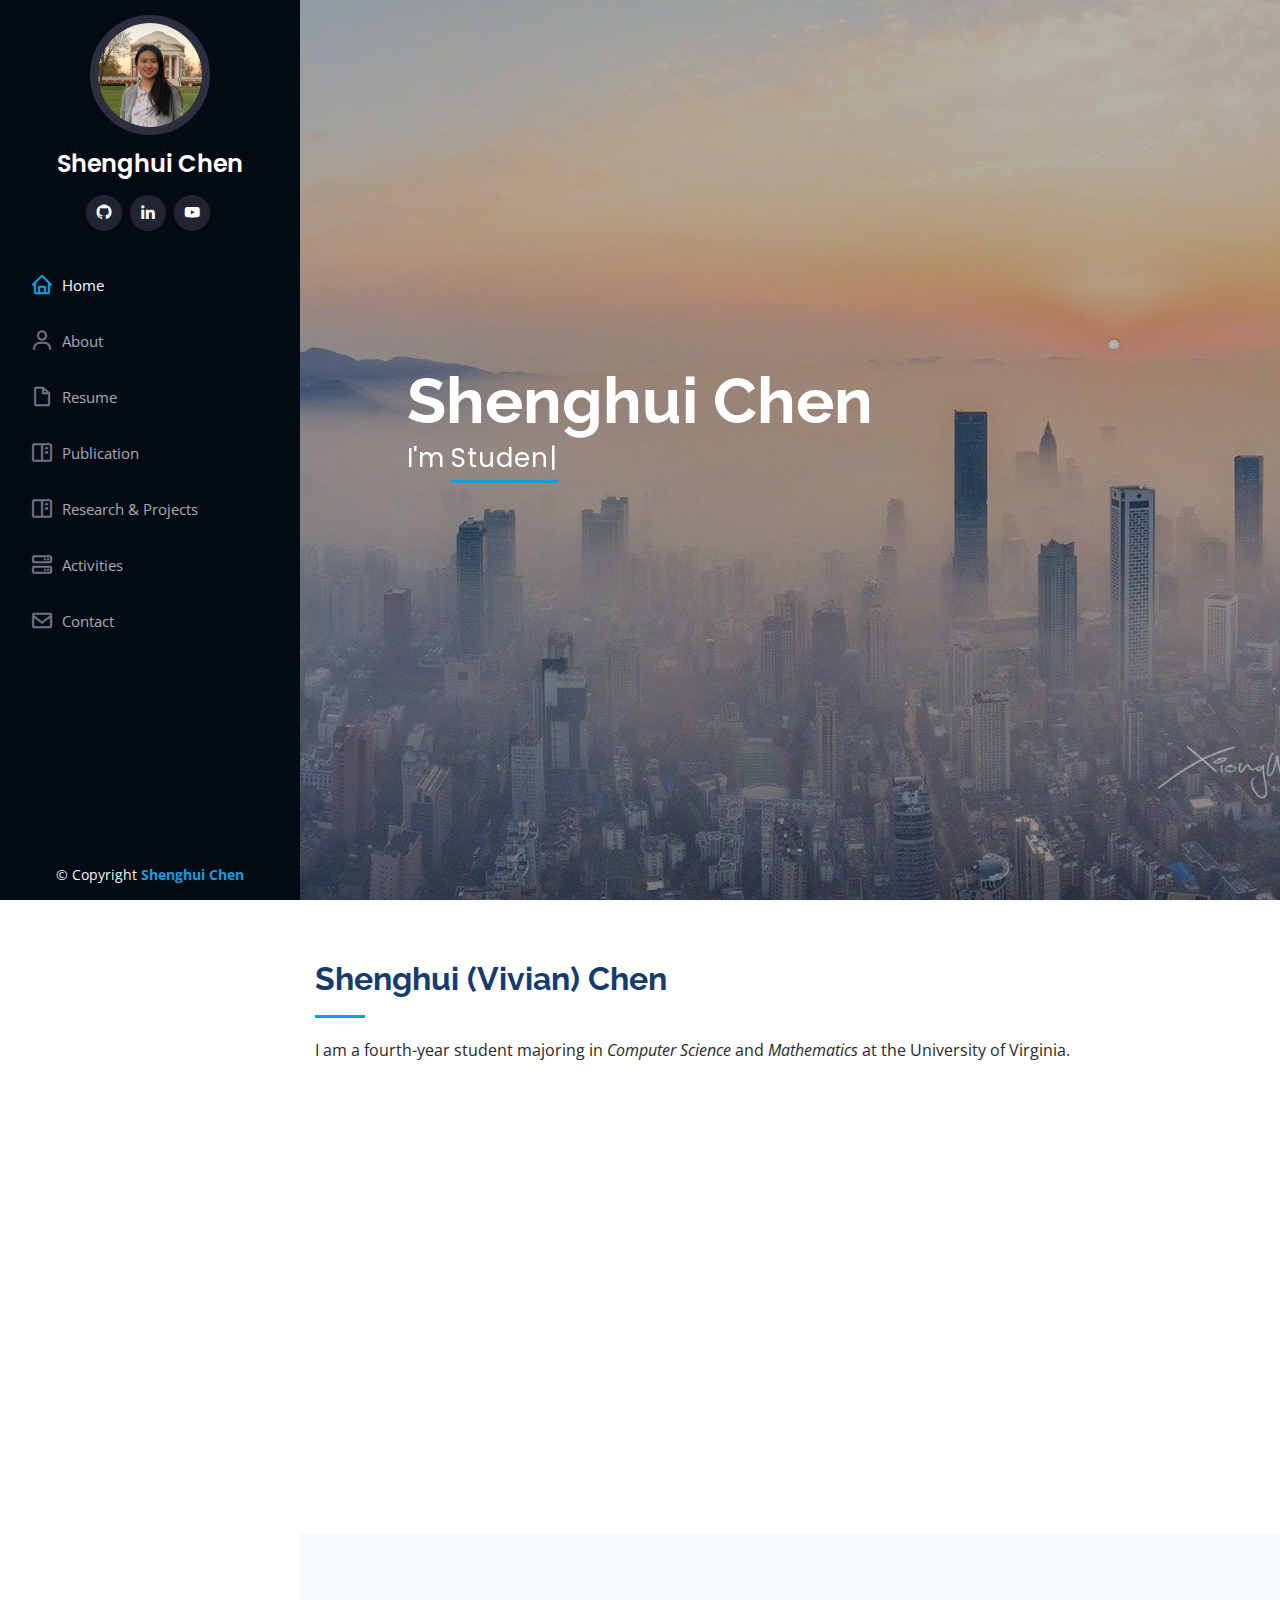
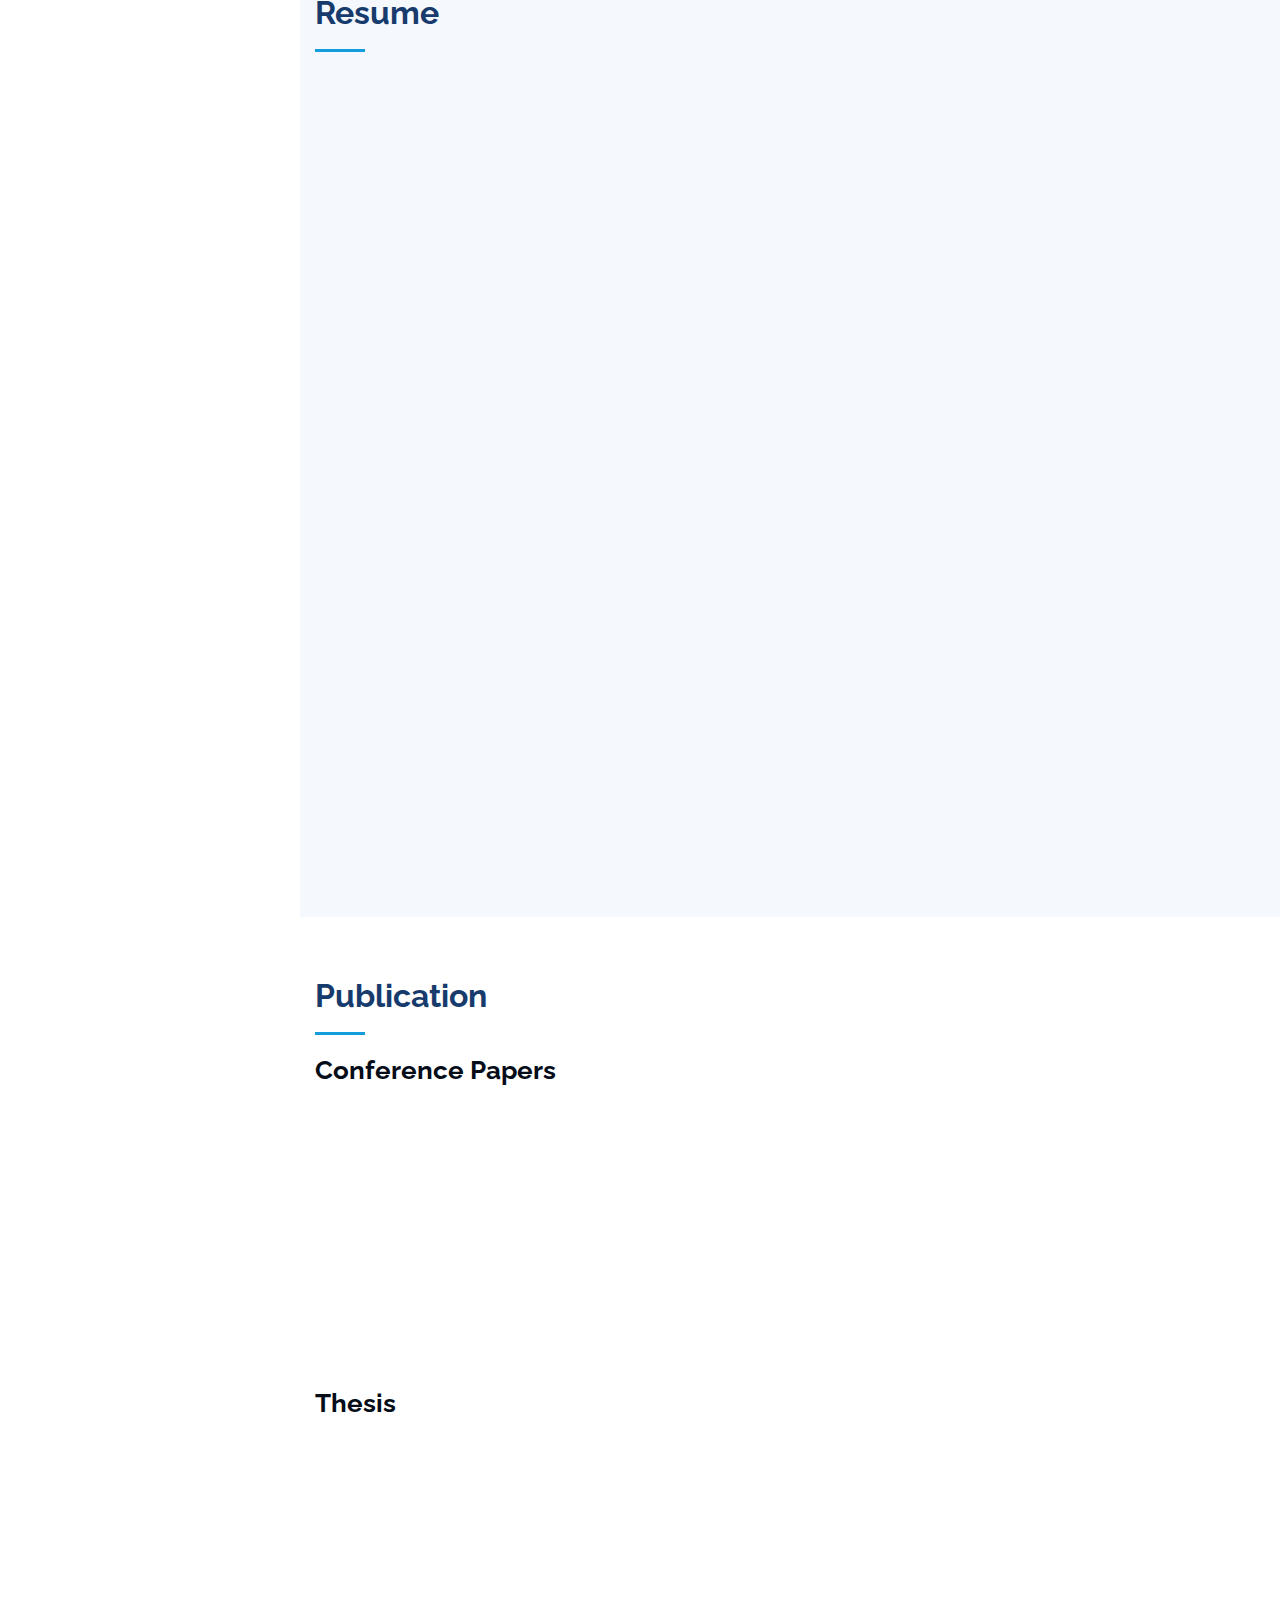
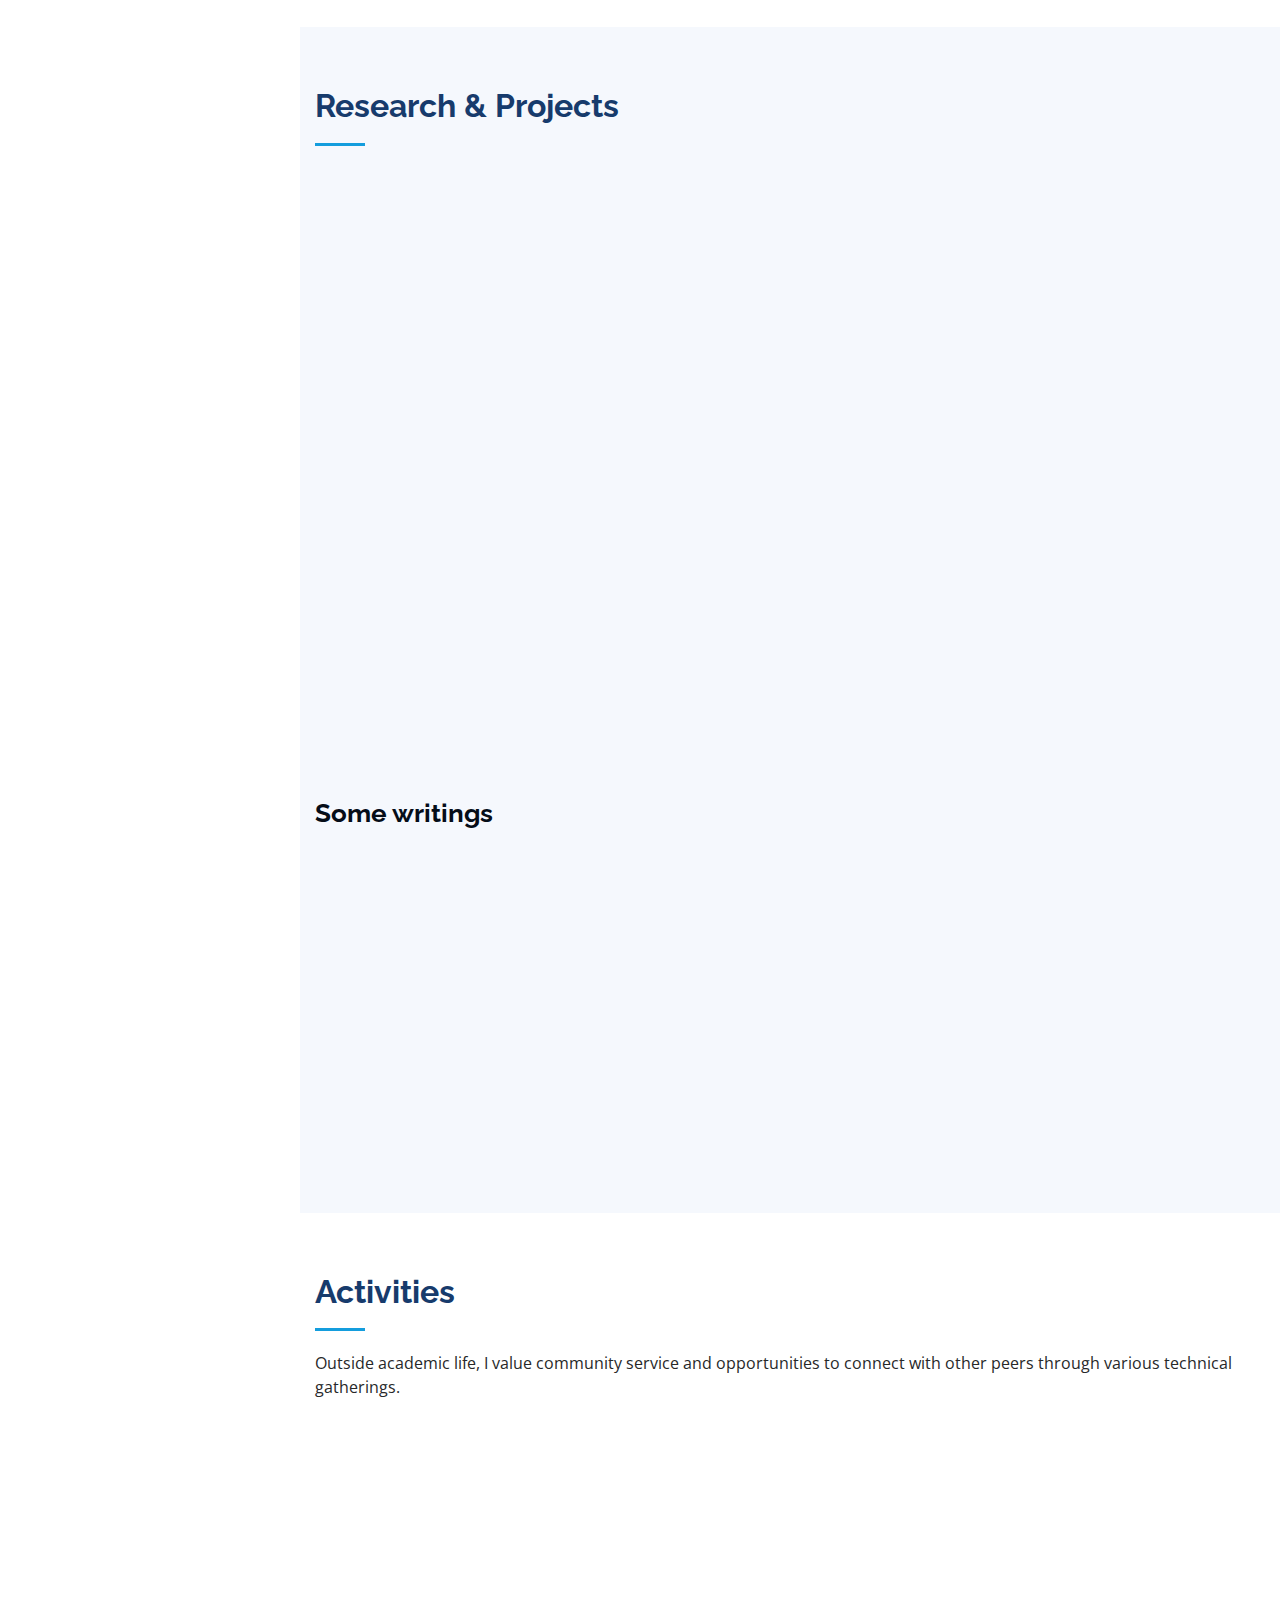
==== index.html @ 64b8f00e "added undergraduate thesis" ====
<!DOCTYPE html>
<html lang="en">

<head>
  <meta charset="utf-8">
  <meta content="width=device-width, initial-scale=1.0" name="viewport">

  <title>Shenghui Chen</title>
  <meta content="" name="description">
  <meta content="" name="keywords">

  <!-- Favicons -->
  <link href="assets/img/favicon.png" rel="icon">
  <link href="assets/img/apple-touch-icon.png" rel="apple-touch-icon">

  <!-- Google Fonts -->
  <link href="https://fonts.googleapis.com/css?family=Open+Sans:300,300i,400,400i,600,600i,700,700i|Raleway:300,300i,400,400i,500,500i,600,600i,700,700i|Poppins:300,300i,400,400i,500,500i,600,600i,700,700i" rel="stylesheet">

  <!-- Vendor CSS Files -->
  <link href="assets/vendor/bootstrap/css/bootstrap.min.css" rel="stylesheet">
  <link href="assets/vendor/icofont/icofont.min.css" rel="stylesheet">
  <link href="assets/vendor/boxicons/css/boxicons.min.css" rel="stylesheet">
  <link href="assets/vendor/venobox/venobox.css" rel="stylesheet">
  <link href="assets/vendor/owl.carousel/assets/owl.carousel.min.css" rel="stylesheet">
  <link href="assets/vendor/aos/aos.css" rel="stylesheet">

  <!-- Template Main CSS File -->
  <link href="assets/css/style.css" rel="stylesheet">

  <!-- =======================================================
  * Template Name: iPortfolio - v1.4.1
  * Template URL: https://bootstrapmade.com/iportfolio-bootstrap-portfolio-websites-template/
  * Author: BootstrapMade.com
  * License: https://bootstrapmade.com/license/
  ======================================================== -->
</head>

<body>

  <!-- ======= Mobile nav toggle button ======= -->
  <button type="button" class="mobile-nav-toggle d-xl-none"><i class="icofont-navigation-menu"></i></button>

  <!-- ======= Header ======= -->
  <header id="header">
    <div class="d-flex flex-column">

      <div class="profile">
        <img src="assets/img/profile-img.jpg" alt="" class="img-fluid rounded-circle">
        <h1 class="text-light"><a href="index.html">Shenghui Chen</a></h1>
        <div class="social-links mt-3 text-center">
          <a href="https://github.com/vivianchen98" class="github"><i class="bx bxl-github"></i></a>
          <a href="https://www.linkedin.com/in/shenghui-chen-409805149/" class="linkedin"><i class="bx bxl-linkedin"></i></a>
          <a href="https://www.youtube.com/channel/UCc_vNYHqRVTKPtlTvueNe9A" class="youtube"><i class="bx bxl-youtube"></i></a>
        </div>
      </div>

      <nav class="nav-menu">
        <ul>
          <li class="active"><a href="index.html"><i class="bx bx-home"></i> <span>Home</span></a></li>
          <li><a href="#about"><i class="bx bx-user"></i> <span>About</span></a></li>
          <li><a href="#resume"><i class="bx bx-file-blank"></i> <span>Resume</span></a></li>
          <li><a href="#publication"><i class="bx bx-book-content"></i> Publication</a></li>
          <li><a href="#portfolio"><i class="bx bx-book-content"></i> Research &amp; Projects</a></li>
          <li><a href="#activities"><i class="bx bx-server"></i> Activities</a></li>
          <li><a href="#contact"><i class="bx bx-envelope"></i> Contact</a></li>

        </ul>
      </nav><!-- .nav-menu -->
      <button type="button" class="mobile-nav-toggle d-xl-none"><i class="icofont-navigation-menu"></i></button>

    </div>
  </header><!-- End Header -->

  <!-- ======= Hero Section ======= -->
  <section id="hero" class="d-flex flex-column justify-content-center align-items-center">
    <div class="hero-container" data-aos="fade-in">
      <h1>Shenghui Chen</h1>
      <p>I'm <span class="typed" data-typed-items="Student, Researcher, Cooking Hobbyist, Double Bass Player"></span></p>
    </div>
  </section><!-- End Hero -->

  <main id="main">

    <!-- ======= About Section ======= -->
    <section id="about" class="about">
      <div class="container">

        <div class="section-title">
          <h2>Shenghui (Vivian) Chen</h2>
          <p>I am a fourth-year student majoring in <em>Computer Science</em> and <em>Mathematics</em> at the University of Virginia.</p>
        </div>

        <div class="row">
          <div class="col-lg-4" data-aos="fade-right">
            <img src="assets/img/profile-img.jpg" class="img-fluid" alt="">
          </div>
          <div class="col-lg-8 pt-4 pt-lg-0 content" data-aos="fade-left">
            <p>
              I have worked as a research assistant to <a href="https://www.cs.virginia.edu/~lufeng/">Prof. Lu Feng</a> at <a href="https://engineering.virginia.edu/link-lab">LinkLab</a>
               since Fall 2018, publishing at IROS 2020, MASSW 2019, and under review at ICRA 2021.
               I have also worked as a teaching assistant for CS 4710 Artifical Intelligence and APMA 2130 Ordinary Differential Equations.
            </p>
            <p>
              Besides studying science and technology, I love reading, swimming, cooking.
              I have participated in various community services and technical gatherings such as hackathons.
               I am a member of the Virginia Rifle and Pistol Club, and also a double bass player.
            </p>
            <h3>My contact</h3>
            <!-- <div class="row"> -->
              <div class="col-lg-8">
                <ul>
                  <li><i class="icofont-rounded-right"></i> <strong>Email:</strong> sc9by@virginia.edu</li>
                  <li><i class="icofont-rounded-right"></i> <strong>Phone:</strong> +1434 422 2058</li>
                  <li><i class="icofont-rounded-right"></i> <strong>City:</strong> Charlottesville, VA</li>
                </ul>
              </div>
            <!-- </div> -->

          </div>
        </div>

      </div>
    </section><!-- End About Section -->

    <!-- ======= Resume Section ======= -->
    <section id="resume" class="resume section-bg">
      <div class="container">

        <div class="section-title">
          <h2>Resume </h2>
          <!-- What I learned, What I have done, and What I have achieved -->
        <div class="row">
          <div class="col-lg-6" data-aos="fade-up">

            <h3 class="resume-title">Education</h3>
            <div class="resume-item">
              <h4>Bachelor of Computer Science &amp; Mathematics</h4>
              <h5>2017 - Present</h5>
              <p><em>University of Virginia, Charlottesville, VA</em></p>
              <p>B.S. in Computer Science, B.A. in Mathematics (GPA 3.848)</p>
            </div>
            <div class="resume-item">
              <h4>Global Technology Practice</h4>
              <h5>Jul - Aug 2018</h5>
              <p><em>Stuttgart, Germany</em></p>
              <p>Field research on air pollution control, and German Studies</p>
            </div>
            <h3 class="resume-title">Awards &amp; Honors</h3>
            <div class="resume-item">
              <h4>Outstanding Winner &amp; INFORMS Award, Interdisciplinary Contest of Modeling</h4>
              <h5>Jan 2019</h5>
              <p>19 out of 11,262 international teams (top 0.5%) <a href="icm_poster.html">[Learn more]</a></p>
            </div>
            <div class="resume-item">
              <h4>Donald and Jean Heim Scholarship, University of Virginia</h4>
              <h5>May 2018</h5>
              <p>One student selected in the School of Engineering and Applied Science based on academic merit</p>
            </div>
          </div>
          <div class="col-lg-6" data-aos="fade-up" data-aos-delay="100">
            <h3 class="resume-title">Experience</h3>
            <div class="resume-item">
              <h4>Research Assistant at LinkLab</h4>
              <h5>2019 - Present</h5>
              <p><em>Charlottesville, VA </em></p>
              <ul>
                <li>Conduct research under supervision of <a href="https://www.cs.virginia.edu/~lufeng/">Prof Lu Feng</a></li>
                <li>Publish academic papers <a href="#publication">[See Publication]</a></li>
              </ul>
            </div>
            <div class="resume-item">
              <h4>CS 4710 Artificial Intelligence TA</h4>
              <h5>Fall 2020</h5>
              <p><em>Charlottesville, VA</em></p>
              <ul>
                <li>Answered students’ questions in class and hold office hours</li>
                <li>Graded coding assignments and written quizzes</li>
                <li>Wrote guides for coding assignments</li>
              </ul>
            </div>
            <div class="resume-item">
              <h4>APMA 2130 Ordinary Differential Equations TA</h4>
              <h5>Spring, Fall 2019</h5>
              <p><em>Charlottesville, VA</em></p>
              <ul>
                <li>Answered students’ questions in class and hold office hours</li>
                <li>Organized review sessions to help the students prepare for final exam</li>
              </ul>
            </div>
          </div>
        </div>
      </div>

      </div>
    </section><!-- End Resume Section -->

    <!-- ======= Publication Section ======= -->
    <section id="publication" class="publication">
      <div class="container">

        <div class="section-title">
          <h2>Publication </h2>

          <h3 class="publication-title">Conference Papers</h3>
          <div class="row" data-aos="fade-up">
              <!-- <ul>
                <li>
                  Kayla Boggess, <strong>Shenghui Chen</strong>, and Lu Feng.
                  <strong>Towards Personalized Explanation of Robotic Planning via User Feedback</strong>.
                  <em>IEEE International Conference on Robotics and Automation (ICRA), 2021. (under review)</em>
                  <a href="https://arxiv.org/pdf/2011.00524">[PDF]</a><a href="personalized_explanation.html">[Learn more]</a></a>
                </li>
                <li>
                  <strong>Shenghui Chen</strong>, Kayla Boggess, and Lu Feng.
                    <strong>Towards Transparent Robotic Planning via Contrastive Explanations</strong>.
                    <em>IEEE/RSJ International Conference on Intelligent Robots and Systems (IROS), Mar 2020</em>
                    <a href="https://arxiv.org/pdf/2003.07425">[PDF]</a> <a href="contrastive_explanation.html">[Learn more]</a>
                </li>
                <li>
                  <strong>Shenghui Chen</strong>, Zhiming Fan, Haiying Shen, and Lu Feng.
                    <strong>Performance Modeling and Verification of Load Balancing in Cloud Systems Using Formal Methods</strong>.
                      <em>IEEE 16th International Conference on Mobile Ad Hoc and Sensor Systems Workshops (MASSW), 2019.</em>
                      <a href="https://www.researchgate.net/publication/340552071_Performance_Modeling_and_Verification_of_Load_Balancing_in_Cloud_Systems_Using_Formal_Methods">[PDF]</a> <a href="https://ieeexplore.ieee.org/document/9059400">[DOI]</a> <a href="load_balancing.html">[Learn more]</a>
                </li>
              </ul> -->
              <div class="publication-item">
                <h4>Towards Personalized Explanation of Robotic Planning via User Feedback</h4>
                <p>Kayla Boggess, <strong>Shenghui Chen</strong>, and Lu Feng</p>
                <p><em>IEEE International Conference on Robotics and Automation (ICRA), 2021 (under review)
                  <a href="https://arxiv.org/pdf/2011.00524">[PDF]</a><a href="personalized_explanation.html">[Learn more]</a></em></p>
              </div>
              <div class="publication-item">
                <h4>Towards Transparent Robotic Planning via Contrastive Explanations</h4>
                <p><strong>Shenghui Chen</strong>, Kayla Boggess, and Lu Feng</p>
                <p><em>IEEE/RSJ International Conference on Intelligent Robots and Systems (IROS), 2020
                  <a href="https://arxiv.org/pdf/2003.07425">[PDF]</a> <a href="contrastive_explanation.html">[Learn more]</a></em></p>
              </div>
              <div class="publication-item">
                <h4>Performance Modeling and Verification of Load Balancing in Cloud Systems Using Formal Methods</h4>
                <p><strong>Shenghui Chen</strong>, Zhiming Fan, Haiying Shen, and Lu Feng</p>
                <p><em>IEEE 16th International Conference on Mobile Ad Hoc and Sensor Systems Workshops (MASSW), 2019
                  <a href="https://www.researchgate.net/publication/340552071_Performance_Modeling_and_Verification_of_Load_Balancing_in_Cloud_Systems_Using_Formal_Methods">[PDF]</a> <a href="https://ieeexplore.ieee.org/document/9059400">[DOI]</a> <a href="load_balancing.html">[Learn more]</a></em></p>
              </div>
          </div>

          <h3 class="publication-title">Thesis</h3>
          <div class="row" data-aos="fade-up">
              <div class="publication-item">
              <h4>Safety Issues of Black Box Models in Autonomous Systems</h4>
              <p><strong>Shenghui Chen</strong></p>
              <p>Advisors: Lu Feng, Toluwalogo Odumosu, Richard Jacques</p>
              <p><em>Undergraduate Thesis submitted to School of Engineering and Applied Science at the University of Virginia
                <a href="https://doi.org/10.18130/v3-65gj-k824">[DOI]</a></em></p>
              </div>
          </div>

        </div>


          </a>



      </div>
    </section>

    <!-- ======= Research and Projects Section ======= -->
    <section id="portfolio" class="portfolio section-bg">
      <div class="container">

        <div class="section-title">
          <h2>Research &amp; Projects</h2>
        </div>

        <div class="row" data-aos="fade-up">
          <div class="col-lg-12 d-flex justify-content-center">
            <ul id="portfolio-flters">
              <li data-filter="*" class="filter-active">All</li>
              <li data-filter=".filter-research">Research</li>
              <li data-filter=".filter-project">Class Projects</li>
              <li data-filter=".filter-competition">Competition</li>
            </ul>
          </div>
        </div>

        <div class="row portfolio-container" data-aos="fade-up" data-aos-delay="100">

          <div class="col-lg-4 col-md-6 portfolio-item filter-research">

            <div class="portfolio-wrap">
              <h5 style="text-align:center;">Modeling Load Balancing</h5>
              <img src="assets/img/portfolio/load_balancing.png" class="img-fluid" alt="">
              <div class="portfolio-links">
                <a href="assets/img/portfolio/load_balancing.png" data-gall="portfolioGallery" class="venobox" title="Modeling Load Balancing with Formal Methods"><i class="bx bx-plus"></i></a>
                <a href="load_balancing.html" title="More Details"><i class="bx bx-link"></i></a>
              </div>
            </div>
          </div>

          <div class="col-lg-4 col-md-6 portfolio-item filter-research">
            <div class="portfolio-wrap">
              <h5 style="text-align:center;">Explain Planning Contrastively</h5>
              <img src="assets/img/portfolio/contrastive_explanation.png" class="img-fluid" alt="">
              <div class="portfolio-links">
                <a href="assets/img/portfolio/contrastive_explanation.png" data-gall="portfolioGallery" class="venobox" title="Explaining Robotic Planning Contrastively"><i class="bx bx-plus"></i></a>
                <a href="contrastive_explanation.html" title="More Details"><i class="bx bx-link"></i></a>
              </div>
            </div>
          </div>

          <div class="col-lg-4 col-md-6 portfolio-item filter-research">
            <div class="portfolio-wrap">
              <h5 style="text-align:center;">Personalize Robotic Explanations</h5>
              <img src="assets/img/portfolio/personalized_explanation.png" class="img-fluid" alt="">
              <div class="portfolio-links">
                <a href="assets/img/portfolio/personalized_explanation.png" data-gall="portfolioGallery" class="venobox" title="Personalize Robotic Planning Explanations"><i class="bx bx-plus"></i></a>
                <a href="personalized_explanation.html" title="More Details"><i class="bx bx-link"></i></a>
              </div>
            </div>
          </div>

          <div class="col-lg-4 col-md-6 portfolio-item filter-competition">
            <div class="portfolio-wrap">
              <h5 style="text-align:center;">Mathematical Modeling Contest</h5>
              <img src="assets/img/portfolio/icm_poster.png" class="img-fluid" alt="">
              <div class="portfolio-links">
                <a href="assets/img/portfolio/icm_poster.png" data-gall="portfolioGallery" class="venobox" title="Interdisciplinary Contest of Modeling Outstanding Winner"><i class="bx bx-plus"></i></a>
                <a href="icm_poster.html" title="More Details"><i class="bx bx-link"></i></a>
              </div>
            </div>
          </div>

          <div class="col-lg-4 col-md-6 portfolio-item filter-project">
            <div class="portfolio-wrap">
              <h5 style="text-align:center;">Multimodal Movie Analysis</h5>
              <img src="assets/img/portfolio/multimodal_movie_analysis.png" class="img-fluid" alt="">
              <div class="portfolio-links">
                <!-- <a href="assets/img/portfolio/multimodal_movie_analysis.png" data-gall="portfolioGallery" class="venobox" title="Multimodal Movie Analysis"><i class="bx bx-plus"></i></a> -->
                <a href="https://github.com/vivianchen98/Multimodal_movie_analysis" title="Github Link"><i class="bx bxl-github"></i></a>
              </div>
            </div>
          </div>

          <div class="col-lg-4 col-md-6 portfolio-item filter-project">
            <div class="portfolio-wrap">
              <h5 style="text-align:center;">Dash - Your Personal Dashboard</h5>
              <p> An online application developed with Django to track daily to-dos, courses, grades, and events.</p>
              <p>This is the final project in CS 3240: Advanced Software Methods.</p>
              <!-- <img src="assets/img/portfolio/multimodal_movie_analysis.png" class="img-fluid" alt=""> -->
              <div class="portfolio-links">
                <!-- <a href="assets/img/portfolio/multimodal_movie_analysis.png" data-gall="portfolioGallery" class="venobox" title="Dash"><i class="bx bx-plus"></i></a> -->
                <a href="https://github.com/vivianchen98/project-102-asdfghjkl" title="Github Link"><i class="bx bxl-github"></i></a>
              </div>
            </div>
          </div>

        </div>

        <h3 class="publication-title">Some writings</h3>
        <div class="row" data-aos="fade-up">

          <ul>
            <li>
                <strong>Why hasn't the CDC reporting system stop the early transmissions of COVID-19 in China? A political analysis</strong> <a href="https://drive.google.com/file/d/1R0PG_UrSPvXOFVfxHXErQcnEeZCb2qGx/view?usp=sharing">[PDF]</a>
                  <br>Shenghui Chen, PLCP 3500: Environmental Politics in China</em>
                  <br><em>Applying theoreis of environmental politics such as the principal-agent problem to analyze the event of COVID-19 before Feb in China.</em>
            </li>
            <li>
                <strong>China vs West before 1800: a sociology paper</strong> <a href="https://drive.google.com/file/d/1LVshYh8pQwx7YIdi7niEKwqBPIoAXyWH/view?usp=sharing">[PDF]</a>
                <br>Shenghui Chen, SOC 3640 Human Society in History
                <br><em>What is the case for arguing that China was ahead of the West before 1800? What were China’s strengths, and what its weaknesses?</em>
            </li>
            <li>
              <strong>What is the Cost of Environmental Degradation?</strong>
               <a href="https://www.researchgate.net/publication/346026952_What_is_the_Cost_of_Environmental_Degradation">[PDF]</a> <a href="icm_poster.html">[Learn more]</a>
              <br>Shenghui Chen, Yike Guo, and Xiangwen Guo. Supervised by Prof. Julia Spencer
              <br><em>The Interdisciplinary Contest in Modeling, 2019, Outstanding Winner (top 0.5%) and INFORMS Award</em>
            </li>
            <li>
                <strong>A comparison of air pollution control in urban areas between Germany and China</strong> <a href="https://drive.google.com/file/d/1NpuDUhmSWiLA9qXpIQQFqrrB1qDFZEfb/view?usp=sharing">[PDF]</a>
                  <br>Shenghui Chen, Global Technology Practice in Stuttgart, Germany</em>
                  <br><em>On-site research in Stuttgart on air pollution control and compared the progress with that of China</em>
            </li>
          </ul>


      </div>

      </div>
    </section><!-- End Portfolio Section -->

    <!-- ======= Activities Section ======= -->
    <section id="activities" class="services">
      <div class="container">

        <div class="section-title">
          <h2>Activities</h2>
          <p>Outside academic life, I value community service and opportunities to connect with other peers through various technical gatherings.</p>
        </div>

        <div class="row">
          <div class="col-lg-4 col-md-6 icon-box" data-aos="fade-up">
            <div class="icon"><i class="icofont-children-care"></i></div>
            <h4 class="title">Computer4Kids</h4>
            <p class="description">Computer4Kids is a local non-profit aiming at improving the STEM skills of local 6-12th grade through mentoring and technology</p>
          </div>
          <div class="col-lg-4 col-md-6 icon-box" data-aos="fade-up" data-aos-delay="100">
            <div class="icon"><i class="icofont-earth"></i></div>
            <h4 class="title">The Habitat Store</h4>
            <p class="description">The Habitat Store accepts donated building materials and furniture to sell at discount prices to encourage recycling and reduce home waste.</p>
          </div>
          <div class="col-lg-4 col-md-6 icon-box" data-aos="fade-up" data-aos-delay="200">
            <div class="icon"><i class="icofont-computer"></i></div>
            <h4 class="title">Hackathons</h4>
            <p class="description">I participated in Hachathon Technica at UMD in 2017, and HooHacks at UVA in 2020.</p>
          </div>
        </div>

      </div>
    </section><!-- End Services Section -->

    <!-- ======= Skills Section ======= -->
    <!-- <section id="skills" class="skills section-bg">
      <div class="container">

        <div class="section-title">
          <h2>Skills</h2>
          <p>Magnam dolores commodi suscipit. Necessitatibus eius consequatur ex aliquid fuga eum quidem. Sit sint consectetur velit. Quisquam quos quisquam cupiditate. Et nemo qui impedit suscipit alias ea. Quia fugiat sit in iste officiis commodi quidem hic quas.</p>
        </div>

        <div class="row skills-content">

          <div class="col-lg-6" data-aos="fade-up">

            <div class="progress">
              <span class="skill">HTML <i class="val">100%</i></span>
              <div class="progress-bar-wrap">
                <div class="progress-bar" role="progressbar" aria-valuenow="100" aria-valuemin="0" aria-valuemax="100"></div>
              </div>
            </div>

            <div class="progress">
              <span class="skill">CSS <i class="val">90%</i></span>
              <div class="progress-bar-wrap">
                <div class="progress-bar" role="progressbar" aria-valuenow="90" aria-valuemin="0" aria-valuemax="100"></div>
              </div>
            </div>

            <div class="progress">
              <span class="skill">JavaScript <i class="val">75%</i></span>
              <div class="progress-bar-wrap">
                <div class="progress-bar" role="progressbar" aria-valuenow="75" aria-valuemin="0" aria-valuemax="100"></div>
              </div>
            </div>

          </div>

          <div class="col-lg-6" data-aos="fade-up" data-aos-delay="100">

            <div class="progress">
              <span class="skill">PHP <i class="val">80%</i></span>
              <div class="progress-bar-wrap">
                <div class="progress-bar" role="progressbar" aria-valuenow="80" aria-valuemin="0" aria-valuemax="100"></div>
              </div>
            </div>

            <div class="progress">
              <span class="skill">WordPress/CMS <i class="val">90%</i></span>
              <div class="progress-bar-wrap">
                <div class="progress-bar" role="progressbar" aria-valuenow="90" aria-valuemin="0" aria-valuemax="100"></div>
              </div>
            </div>

            <div class="progress">
              <span class="skill">Photoshop <i class="val">55%</i></span>
              <div class="progress-bar-wrap">
                <div class="progress-bar" role="progressbar" aria-valuenow="55" aria-valuemin="0" aria-valuemax="100"></div>
              </div>
            </div>

          </div>

        </div>

      </div>
    </section> -->
    <!-- End Skills Section -->

    <!-- ======= Contact Section ======= -->
    <!-- <section id="contact" class="contact">
      <div class="container">

        <div class="section-title">
          <h2>Contact</h2>
        </div>

        <div class="row" data-aos="fade-in">
            <div class="col-md-4">
              <strong>Email:</strong> sc9by@virginia.edu
            </div>
            <div class="col-md-4">
              <strong>Phone:</strong> +1434 422 2058
            </div>
            <div class="col-md-4">
              <strong>City:</strong> Charlottesville, VA
            </div>
        </div>

      </div>
    </section> -->
    <!-- End Contact Section -->

  </main><!-- End #main -->

  <!-- ======= Footer ======= -->
  <footer id="footer">
    <div class="container">
      <div class="copyright">
        &copy; Copyright <a href="https://bootstrapmade.com/"><strong><span>Shenghui Chen</span></strong>
      </div>

    </div>
  </footer><!-- End  Footer -->

  <a href="#" class="back-to-top"><i class="icofont-simple-up"></i></a>

  <!-- Vendor JS Files -->
  <script src="assets/vendor/jquery/jquery.min.js"></script>
  <script src="assets/vendor/bootstrap/js/bootstrap.bundle.min.js"></script>
  <script src="assets/vendor/jquery.easing/jquery.easing.min.js"></script>
  <script src="assets/vendor/php-email-form/validate.js"></script>
  <script src="assets/vendor/waypoints/jquery.waypoints.min.js"></script>
  <script src="assets/vendor/counterup/counterup.min.js"></script>
  <script src="assets/vendor/isotope-layout/isotope.pkgd.min.js"></script>
  <script src="assets/vendor/venobox/venobox.min.js"></script>
  <script src="assets/vendor/owl.carousel/owl.carousel.min.js"></script>
  <script src="assets/vendor/typed.js/typed.min.js"></script>
  <script src="assets/vendor/aos/aos.js"></script>

  <!-- Template Main JS File -->
  <script src="assets/js/main.js"></script>

</body>

</html>
---- assets/vendor/venobox/venobox.css ----
/* ------ venobox.css --------*/
.vbox-overlay *, .vbox-overlay *:before, .vbox-overlay *:after{
    -webkit-backface-visibility: hidden;
    -webkit-box-sizing:border-box;
    -moz-box-sizing:border-box;
    box-sizing:border-box;
}
.vbox-overlay * { 
    -webkit-backface-visibility: visible;
    backface-visibility: visible;
}
.vbox-overlay{
    display: -webkit-flex;
    display: flex;
    -webkit-flex-direction: column;
    flex-direction: column;
    -webkit-justify-content: center;
    justify-content: center;
    -webkit-align-items: center;
    align-items: center;
    position: fixed;
    left: 0;
    top: 0;
    bottom: 0;
    right: 0;
    z-index: 999999;
}

/* ----- navigation ----- */
.vbox-title{
    width: 100%;
    height: 40px;
    float: left;
    text-align: center;
    line-height: 28px;
    font-size: 12px;
    padding: 6px 50px;
    overflow: hidden;
    position: fixed;
    display: none;
    left: 0;
    z-index: 89;
}
.vbox-close{
    cursor: pointer;
    position: fixed;
    top: -1px;
    right: 0;
    width: 50px;
    height: 40px;
    padding: 6px;
    display: block;
    background-position:10px center;
    overflow: hidden;
    font-size: 24px;
    line-height: 1;
    text-align: center;
    z-index: 99;
}
.vbox-left{
    cursor: pointer;
    position: fixed;
    left: 0;
    height: 40px;
    overflow: hidden;
    line-height: 28px;
    font-size: 12px;
    z-index: 99;
    display: flex;
    align-items:center;
}
.vbox-num{
    display: inline-block;
    margin: 6px 0 6px 15px;
}
/* ----- Social share ----- */
.vbox-share{
    line-height: 28px;
    font-size: 12px;
    overflow: hidden;
    position: fixed;
    left: 0;
    z-index: 98;
    display: flex;
    align-items:center;
    justify-content: center;
    width: 100%;
    text-align: center;
}
.vbox-share svg{
    max-height: 28px;
    width: 28px;
    z-index: 10;
    margin-left: 12px;
    margin-top: 6px;
    margin-bottom: 6px;
    vertical-align: middle;
}


/* ----- navigation ARROWS ----- */
.vbox-next, .vbox-prev{
    position: fixed;
    top: 50%;
    margin-top: -15px;
    overflow: hidden;
    cursor: pointer;
    display: block;
    width: 45px;
    height: 45px;
    z-index: 99;
}
.vbox-next span, .vbox-prev span{
    position: relative;
    width: 20px;
    height: 20px;
    border: 2px solid transparent;
    border-top-color: #B6B6B6;
    border-right-color: #B6B6B6;
    text-indent: -100px;
    position: absolute;
    top: 8px;
    display: block;
}
.vbox-prev{
    left: 15px;
}
.vbox-next{
    right: 15px;
}
.vbox-prev span{
    left: 10px;
    -ms-transform: rotate(-135deg);
    -webkit-transform: rotate(-135deg);
    transform: rotate(-135deg);
}
.vbox-next span{
    -ms-transform: rotate(45deg);
    -webkit-transform: rotate(45deg);
    transform: rotate(45deg);
    right: 10px;
}
/* ------- inline window ------ */
.vbox-inline{
    width: 420px;
    height: 315px;
    height: 70vh;
    padding: 10px;
    background: #fff;
    margin: 0 auto;
    overflow: auto;
    text-align: left;
}
/* ------- Video & iFrames window ------ */
.venoframe{
    max-width: 100%;
    width: 100%;
    border: none;
    width: 100%;
    height: 260px;
    height: 70vh;
}
.venoframe.vbvid{
    height: 260px;
}
@media (min-width: 768px) {
    .venoframe, .vbox-inline{
        width: 90%;
        height: 360px;
        height: 70vh;
    }
    .venoframe.vbvid{
        width: 640px;
        height: 360px;
    }
}
@media (min-width: 992px) {
    .venoframe, .vbox-inline{
        max-width: 1200px;
        width: 80%;
        height: 540px;
        height: 70vh;
    }
    .venoframe.vbvid{
        width: 960px;
        height: 540px;
    }
}
/* 
Please do NOT edit this part! 
or at least read this note: http://i.imgur.com/7C0ws9e.gif
*/
.vbox-open{
    overflow: hidden;
}
.vbox-container{
    position: absolute;
    left: 0;
    right: 0;
    top: 0;
    bottom: 0;
    overflow-x: hidden;
    overflow-y: scroll;
    overflow-scrolling: touch;
    -webkit-overflow-scrolling: touch;
    z-index: 20;
    max-height: 100%;

}

.vbox-content{
    text-align: center;
    float: left;
    width: 100%;
    position: relative;
    overflow: hidden;
    padding: 20px 4%;
}
.vbox-container img{
    max-width: 100%;
    height: auto;
}
.vbox-figlio{
    box-shadow: 0 0 12px rgba(0,0,0,0.19), 0 6px 6px rgba(0,0,0,0.23);
    max-width: 100%;
    text-align: initial;
}
img.vbox-figlio{
    -webkit-user-select: none;
-khtml-user-select: none;
-moz-user-select: none;
-o-user-select: none;
user-select: none;
}
.vbox-content.swipe-left{
    margin-left: -200px !important;
}
.vbox-content.swipe-right{
    margin-left: 200px !important;
}
.vbox-animated{
    webkit-transition: margin 300ms ease-out;
    transition: margin 300ms ease-out;
}

/* ---------- preloader ----------
 * SPINKIT 
 * http://tobiasahlin.com/spinkit/
-------------------------------- */
.sk-double-bounce,.sk-rotating-plane{width:40px;height:40px;margin:40px auto}.sk-rotating-plane{background-color:#333;-webkit-animation:sk-rotatePlane 1.2s infinite ease-in-out;animation:sk-rotatePlane 1.2s infinite ease-in-out}@-webkit-keyframes sk-rotatePlane{0%{-webkit-transform:perspective(120px) rotateX(0) rotateY(0);transform:perspective(120px) rotateX(0) rotateY(0)}50%{-webkit-transform:perspective(120px) rotateX(-180.1deg) rotateY(0);transform:perspective(120px) rotateX(-180.1deg) rotateY(0)}100%{-webkit-transform:perspective(120px) rotateX(-180deg) rotateY(-179.9deg);transform:perspective(120px) rotateX(-180deg) rotateY(-179.9deg)}}@keyframes sk-rotatePlane{0%{-webkit-transform:perspective(120px) rotateX(0) rotateY(0);transform:perspective(120px) rotateX(0) rotateY(0)}50%{-webkit-transform:perspective(120px) rotateX(-180.1deg) rotateY(0);transform:perspective(120px) rotateX(-180.1deg) rotateY(0)}100%{-webkit-transform:perspective(120px) rotateX(-180deg) rotateY(-179.9deg);transform:perspective(120px) rotateX(-180deg) rotateY(-179.9deg)}}.sk-double-bounce{position:relative}.sk-double-bounce .sk-child{width:100%;height:100%;border-radius:50%;background-color:#333;opacity:.6;position:absolute;top:0;left:0;-webkit-animation:sk-doubleBounce 2s infinite ease-in-out;animation:sk-doubleBounce 2s infinite ease-in-out}.sk-chasing-dots .sk-child,.sk-spinner-pulse,.sk-three-bounce .sk-child{background-color:#333;border-radius:100%}.sk-double-bounce .sk-double-bounce2{-webkit-animation-delay:-1s;animation-delay:-1s}@-webkit-keyframes sk-doubleBounce{0%,100%{-webkit-transform:scale(0);transform:scale(0)}50%{-webkit-transform:scale(1);transform:scale(1)}}@keyframes sk-doubleBounce{0%,100%{-webkit-transform:scale(0);transform:scale(0)}50%{-webkit-transform:scale(1);transform:scale(1)}}.sk-wave{margin:40px auto;width:50px;height:40px;text-align:center;font-size:10px}.sk-wave .sk-rect{background-color:#333;height:100%;width:6px;display:inline-block;-webkit-animation:sk-waveStretchDelay 1.2s infinite ease-in-out;animation:sk-waveStretchDelay 1.2s infinite ease-in-out}.sk-wave .sk-rect1{-webkit-animation-delay:-1.2s;animation-delay:-1.2s}.sk-wave .sk-rect2{-webkit-animation-delay:-1.1s;animation-delay:-1.1s}.sk-wave .sk-rect3{-webkit-animation-delay:-1s;animation-delay:-1s}.sk-wave .sk-rect4{-webkit-animation-delay:-.9s;animation-delay:-.9s}.sk-wave .sk-rect5{-webkit-animation-delay:-.8s;animation-delay:-.8s}@-webkit-keyframes sk-waveStretchDelay{0%,100%,40%{-webkit-transform:scaleY(.4);transform:scaleY(.4)}20%{-webkit-transform:scaleY(1);transform:scaleY(1)}}@keyframes sk-waveStretchDelay{0%,100%,40%{-webkit-transform:scaleY(.4);transform:scaleY(.4)}20%{-webkit-transform:scaleY(1);transform:scaleY(1)}}.sk-wandering-cubes{margin:40px auto;width:40px;height:40px;position:relative}.sk-wandering-cubes .sk-cube{background-color:#333;width:10px;height:10px;position:absolute;top:0;left:0;-webkit-animation:sk-wanderingCube 1.8s ease-in-out -1.8s infinite both;animation:sk-wanderingCube 1.8s ease-in-out -1.8s infinite both}.sk-chasing-dots,.sk-spinner-pulse{width:40px;height:40px;margin:40px auto}.sk-wandering-cubes .sk-cube2{-webkit-animation-delay:-.9s;animation-delay:-.9s}@-webkit-keyframes sk-wanderingCube{0%{-webkit-transform:rotate(0);transform:rotate(0)}25%{-webkit-transform:translateX(30px) rotate(-90deg) scale(.5);transform:translateX(30px) rotate(-90deg) scale(.5)}50%{-webkit-transform:translateX(30px) translateY(30px) rotate(-179deg);transform:translateX(30px) translateY(30px) rotate(-179deg)}50.1%{-webkit-transform:translateX(30px) translateY(30px) rotate(-180deg);transform:translateX(30px) translateY(30px) rotate(-180deg)}75%{-webkit-transform:translateX(0) translateY(30px) rotate(-270deg) scale(.5);transform:translateX(0) translateY(30px) rotate(-270deg) scale(.5)}100%{-webkit-transform:rotate(-360deg);transform:rotate(-360deg)}}@keyframes sk-wanderingCube{0%{-webkit-transform:rotate(0);transform:rotate(0)}25%{-webkit-transform:translateX(30px) rotate(-90deg) scale(.5);transform:translateX(30px) rotate(-90deg) scale(.5)}50%{-webkit-transform:translateX(30px) translateY(30px) rotate(-179deg);transform:translateX(30px) translateY(30px) rotate(-179deg)}50.1%{-webkit-transform:translateX(30px) translateY(30px) rotate(-180deg);transform:translateX(30px) translateY(30px) rotate(-180deg)}75%{-webkit-transform:translateX(0) translateY(30px) rotate(-270deg) scale(.5);transform:translateX(0) translateY(30px) rotate(-270deg) scale(.5)}100%{-webkit-transform:rotate(-360deg);transform:rotate(-360deg)}}.sk-spinner-pulse{-webkit-animation:sk-pulseScaleOut 1s infinite ease-in-out;animation:sk-pulseScaleOut 1s infinite ease-in-out}@-webkit-keyframes sk-pulseScaleOut{0%{-webkit-transform:scale(0);transform:scale(0)}100%{-webkit-transform:scale(1);transform:scale(1);opacity:0}}@keyframes sk-pulseScaleOut{0%{-webkit-transform:scale(0);transform:scale(0)}100%{-webkit-transform:scale(1);transform:scale(1);opacity:0}}.sk-chasing-dots{position:relative;text-align:center;-webkit-animation:sk-chasingDotsRotate 2s infinite linear;animation:sk-chasingDotsRotate 2s infinite linear}.sk-chasing-dots .sk-child{width:60%;height:60%;display:inline-block;position:absolute;top:0;-webkit-animation:sk-chasingDotsBounce 2s infinite ease-in-out;animation:sk-chasingDotsBounce 2s infinite ease-in-out}.sk-chasing-dots .sk-dot2{top:auto;bottom:0;-webkit-animation-delay:-1s;animation-delay:-1s}@-webkit-keyframes sk-chasingDotsRotate{100%{-webkit-transform:rotate(360deg);transform:rotate(360deg)}}@keyframes sk-chasingDotsRotate{100%{-webkit-transform:rotate(360deg);transform:rotate(360deg)}}@-webkit-keyframes sk-chasingDotsBounce{0%,100%{-webkit-transform:scale(0);transform:scale(0)}50%{-webkit-transform:scale(1);transform:scale(1)}}@keyframes sk-chasingDotsBounce{0%,100%{-webkit-transform:scale(0);transform:scale(0)}50%{-webkit-transform:scale(1);transform:scale(1)}}.sk-three-bounce{margin:40px auto;width:80px;text-align:center}.sk-three-bounce .sk-child{width:20px;height:20px;display:inline-block;-webkit-animation:sk-three-bounce 1.4s ease-in-out 0s infinite both;animation:sk-three-bounce 1.4s ease-in-out 0s infinite both}.sk-circle .sk-child:before,.sk-fading-circle .sk-circle:before{display:block;border-radius:100%;content:'';background-color:#333}.sk-three-bounce .sk-bounce1{-webkit-animation-delay:-.32s;animation-delay:-.32s}.sk-three-bounce .sk-bounce2{-webkit-animation-delay:-.16s;animation-delay:-.16s}@-webkit-keyframes sk-three-bounce{0%,100%,80%{-webkit-transform:scale(0);transform:scale(0)}40%{-webkit-transform:scale(1);transform:scale(1)}}@keyframes sk-three-bounce{0%,100%,80%{-webkit-transform:scale(0);transform:scale(0)}40%{-webkit-transform:scale(1);transform:scale(1)}}.sk-circle{margin:40px auto;width:40px;height:40px;position:relative}.sk-circle .sk-child{width:100%;height:100%;position:absolute;left:0;top:0}.sk-circle .sk-child:before{margin:0 auto;width:15%;height:15%;-webkit-animation:sk-circleBounceDelay 1.2s infinite ease-in-out both;animation:sk-circleBounceDelay 1.2s infinite ease-in-out both}.sk-circle .sk-circle2{-webkit-transform:rotate(30deg);-ms-transform:rotate(30deg);transform:rotate(30deg)}.sk-circle .sk-circle3{-webkit-transform:rotate(60deg);-ms-transform:rotate(60deg);transform:rotate(60deg)}.sk-circle .sk-circle4{-webkit-transform:rotate(90deg);-ms-transform:rotate(90deg);transform:rotate(90deg)}.sk-circle .sk-circle5{-webkit-transform:rotate(120deg);-ms-transform:rotate(120deg);transform:rotate(120deg)}.sk-circle .sk-circle6{-webkit-transform:rotate(150deg);-ms-transform:rotate(150deg);transform:rotate(150deg)}.sk-circle .sk-circle7{-webkit-transform:rotate(180deg);-ms-transform:rotate(180deg);transform:rotate(180deg)}.sk-circle .sk-circle8{-webkit-transform:rotate(210deg);-ms-transform:rotate(210deg);transform:rotate(210deg)}.sk-circle .sk-circle9{-webkit-transform:rotate(240deg);-ms-transform:rotate(240deg);transform:rotate(240deg)}.sk-circle .sk-circle10{-webkit-transform:rotate(270deg);-ms-transform:rotate(270deg);transform:rotate(270deg)}.sk-circle .sk-circle11{-webkit-transform:rotate(300deg);-ms-transform:rotate(300deg);transform:rotate(300deg)}.sk-circle .sk-circle12{-webkit-transform:rotate(330deg);-ms-transform:rotate(330deg);transform:rotate(330deg)}.sk-circle .sk-circle2:before{-webkit-animation-delay:-1.1s;animation-delay:-1.1s}.sk-circle .sk-circle3:before{-webkit-animation-delay:-1s;animation-delay:-1s}.sk-circle .sk-circle4:before{-webkit-animation-delay:-.9s;animation-delay:-.9s}.sk-circle .sk-circle5:before{-webkit-animation-delay:-.8s;animation-delay:-.8s}.sk-circle .sk-circle6:before{-webkit-animation-delay:-.7s;animation-delay:-.7s}.sk-circle .sk-circle7:before{-webkit-animation-delay:-.6s;animation-delay:-.6s}.sk-circle .sk-circle8:before{-webkit-animation-delay:-.5s;animation-delay:-.5s}.sk-circle .sk-circle9:before{-webkit-animation-delay:-.4s;animation-delay:-.4s}.sk-circle .sk-circle10:before{-webkit-animation-delay:-.3s;animation-delay:-.3s}.sk-circle .sk-circle11:before{-webkit-animation-delay:-.2s;animation-delay:-.2s}.sk-circle .sk-circle12:before{-webkit-animation-delay:-.1s;animation-delay:-.1s}@-webkit-keyframes sk-circleBounceDelay{0%,100%,80%{-webkit-transform:scale(0);transform:scale(0)}40%{-webkit-transform:scale(1);transform:scale(1)}}@keyframes sk-circleBounceDelay{0%,100%,80%{-webkit-transform:scale(0);transform:scale(0)}40%{-webkit-transform:scale(1);transform:scale(1)}}.sk-cube-grid{width:40px;height:40px;margin:40px auto}.sk-cube-grid .sk-cube{width:33.33%;height:33.33%;background-color:#333;float:left;-webkit-animation:sk-cubeGridScaleDelay 1.3s infinite ease-in-out;animation:sk-cubeGridScaleDelay 1.3s infinite ease-in-out}.sk-cube-grid .sk-cube1{-webkit-animation-delay:.2s;animation-delay:.2s}.sk-cube-grid .sk-cube2{-webkit-animation-delay:.3s;animation-delay:.3s}.sk-cube-grid .sk-cube3{-webkit-animation-delay:.4s;animation-delay:.4s}.sk-cube-grid .sk-cube4{-webkit-animation-delay:.1s;animation-delay:.1s}.sk-cube-grid .sk-cube5{-webkit-animation-delay:.2s;animation-delay:.2s}.sk-cube-grid .sk-cube6{-webkit-animation-delay:.3s;animation-delay:.3s}.sk-cube-grid .sk-cube7{-webkit-animation-delay:0ms;animation-delay:0ms}.sk-cube-grid .sk-cube8{-webkit-animation-delay:.1s;animation-delay:.1s}.sk-cube-grid .sk-cube9{-webkit-animation-delay:.2s;animation-delay:.2s}@-webkit-keyframes sk-cubeGridScaleDelay{0%,100%,70%{-webkit-transform:scale3D(1,1,1);transform:scale3D(1,1,1)}35%{-webkit-transform:scale3D(0,0,1);transform:scale3D(0,0,1)}}@keyframes sk-cubeGridScaleDelay{0%,100%,70%{-webkit-transform:scale3D(1,1,1);transform:scale3D(1,1,1)}35%{-webkit-transform:scale3D(0,0,1);transform:scale3D(0,0,1)}}.sk-fading-circle{margin:40px auto;width:40px;height:40px;position:relative}.sk-fading-circle .sk-circle{width:100%;height:100%;position:absolute;left:0;top:0}.sk-fading-circle .sk-circle:before{margin:0 auto;width:15%;height:15%;-webkit-animation:sk-circleFadeDelay 1.2s infinite ease-in-out both;animation:sk-circleFadeDelay 1.2s infinite ease-in-out both}.sk-fading-circle .sk-circle2{-webkit-transform:rotate(30deg);-ms-transform:rotate(30deg);transform:rotate(30deg)}.sk-fading-circle .sk-circle3{-webkit-transform:rotate(60deg);-ms-transform:rotate(60deg);transform:rotate(60deg)}.sk-fading-circle .sk-circle4{-webkit-transform:rotate(90deg);-ms-transform:rotate(90deg);transform:rotate(90deg)}.sk-fading-circle .sk-circle5{-webkit-transform:rotate(120deg);-ms-transform:rotate(120deg);transform:rotate(120deg)}.sk-fading-circle .sk-circle6{-webkit-transform:rotate(150deg);-ms-transform:rotate(150deg);transform:rotate(150deg)}.sk-fading-circle .sk-circle7{-webkit-transform:rotate(180deg);-ms-transform:rotate(180deg);transform:rotate(180deg)}.sk-fading-circle .sk-circle8{-webkit-transform:rotate(210deg);-ms-transform:rotate(210deg);transform:rotate(210deg)}.sk-fading-circle .sk-circle9{-webkit-transform:rotate(240deg);-ms-transform:rotate(240deg);transform:rotate(240deg)}.sk-fading-circle .sk-circle10{-webkit-transform:rotate(270deg);-ms-transform:rotate(270deg);transform:rotate(270deg)}.sk-fading-circle .sk-circle11{-webkit-transform:rotate(300deg);-ms-transform:rotate(300deg);transform:rotate(300deg)}.sk-fading-circle .sk-circle12{-webkit-transform:rotate(330deg);-ms-transform:rotate(330deg);transform:rotate(330deg)}.sk-fading-circle .sk-circle2:before{-webkit-animation-delay:-1.1s;animation-delay:-1.1s}.sk-fading-circle .sk-circle3:before{-webkit-animation-delay:-1s;animation-delay:-1s}.sk-fading-circle .sk-circle4:before{-webkit-animation-delay:-.9s;animation-delay:-.9s}.sk-fading-circle .sk-circle5:before{-webkit-animation-delay:-.8s;animation-delay:-.8s}.sk-fading-circle .sk-circle6:before{-webkit-animation-delay:-.7s;animation-delay:-.7s}.sk-fading-circle .sk-circle7:before{-webkit-animation-delay:-.6s;animation-delay:-.6s}.sk-fading-circle .sk-circle8:before{-webkit-animation-delay:-.5s;animation-delay:-.5s}.sk-fading-circle .sk-circle9:before{-webkit-animation-delay:-.4s;animation-delay:-.4s}.sk-fading-circle .sk-circle10:before{-webkit-animation-delay:-.3s;animation-delay:-.3s}.sk-fading-circle .sk-circle11:before{-webkit-animation-delay:-.2s;animation-delay:-.2s}.sk-fading-circle .sk-circle12:before{-webkit-animation-delay:-.1s;animation-delay:-.1s}@-webkit-keyframes sk-circleFadeDelay{0%,100%,39%{opacity:0}40%{opacity:1}}@keyframes sk-circleFadeDelay{0%,100%,39%{opacity:0}40%{opacity:1}}.sk-folding-cube{margin:40px auto;width:40px;height:40px;position:relative;-webkit-transform:rotateZ(45deg);transform:rotateZ(45deg)}.sk-folding-cube .sk-cube{float:left;width:50%;height:50%;position:relative;-webkit-transform:scale(1.1);-ms-transform:scale(1.1);transform:scale(1.1)}.sk-folding-cube .sk-cube:before{content:'';position:absolute;top:0;left:0;width:100%;height:100%;background-color:#333;-webkit-animation:sk-foldCubeAngle 2.4s infinite linear both;animation:sk-foldCubeAngle 2.4s infinite linear both;-webkit-transform-origin:100% 100%;-ms-transform-origin:100% 100%;transform-origin:100% 100%}.sk-folding-cube .sk-cube2{-webkit-transform:scale(1.1) rotateZ(90deg);transform:scale(1.1) rotateZ(90deg)}.sk-folding-cube .sk-cube3{-webkit-transform:scale(1.1) rotateZ(180deg);transform:scale(1.1) rotateZ(180deg)}.sk-folding-cube .sk-cube4{-webkit-transform:scale(1.1) rotateZ(270deg);transform:scale(1.1) rotateZ(270deg)}.sk-folding-cube .sk-cube2:before{-webkit-animation-delay:.3s;animation-delay:.3s}.sk-folding-cube .sk-cube3:before{-webkit-animation-delay:.6s;animation-delay:.6s}.sk-folding-cube .sk-cube4:before{-webkit-animation-delay:.9s;animation-delay:.9s}@-webkit-keyframes sk-foldCubeAngle{0%,10%{-webkit-transform:perspective(140px) rotateX(-180deg);transform:perspective(140px) rotateX(-180deg);opacity:0}25%,75%{-webkit-transform:perspective(140px) rotateX(0);transform:perspective(140px) rotateX(0);opacity:1}100%,90%{-webkit-transform:perspective(140px) rotateY(180deg);transform:perspective(140px) rotateY(180deg);opacity:0}}@keyframes sk-foldCubeAngle{0%,10%{-webkit-transform:perspective(140px) rotateX(-180deg);transform:perspective(140px) rotateX(-180deg);opacity:0}25%,75%{-webkit-transform:perspective(140px) rotateX(0);transform:perspective(140px) rotateX(0);opacity:1}100%,90%{-webkit-transform:perspective(140px) rotateY(180deg);transform:perspective(140px) rotateY(180deg);opacity:0}}
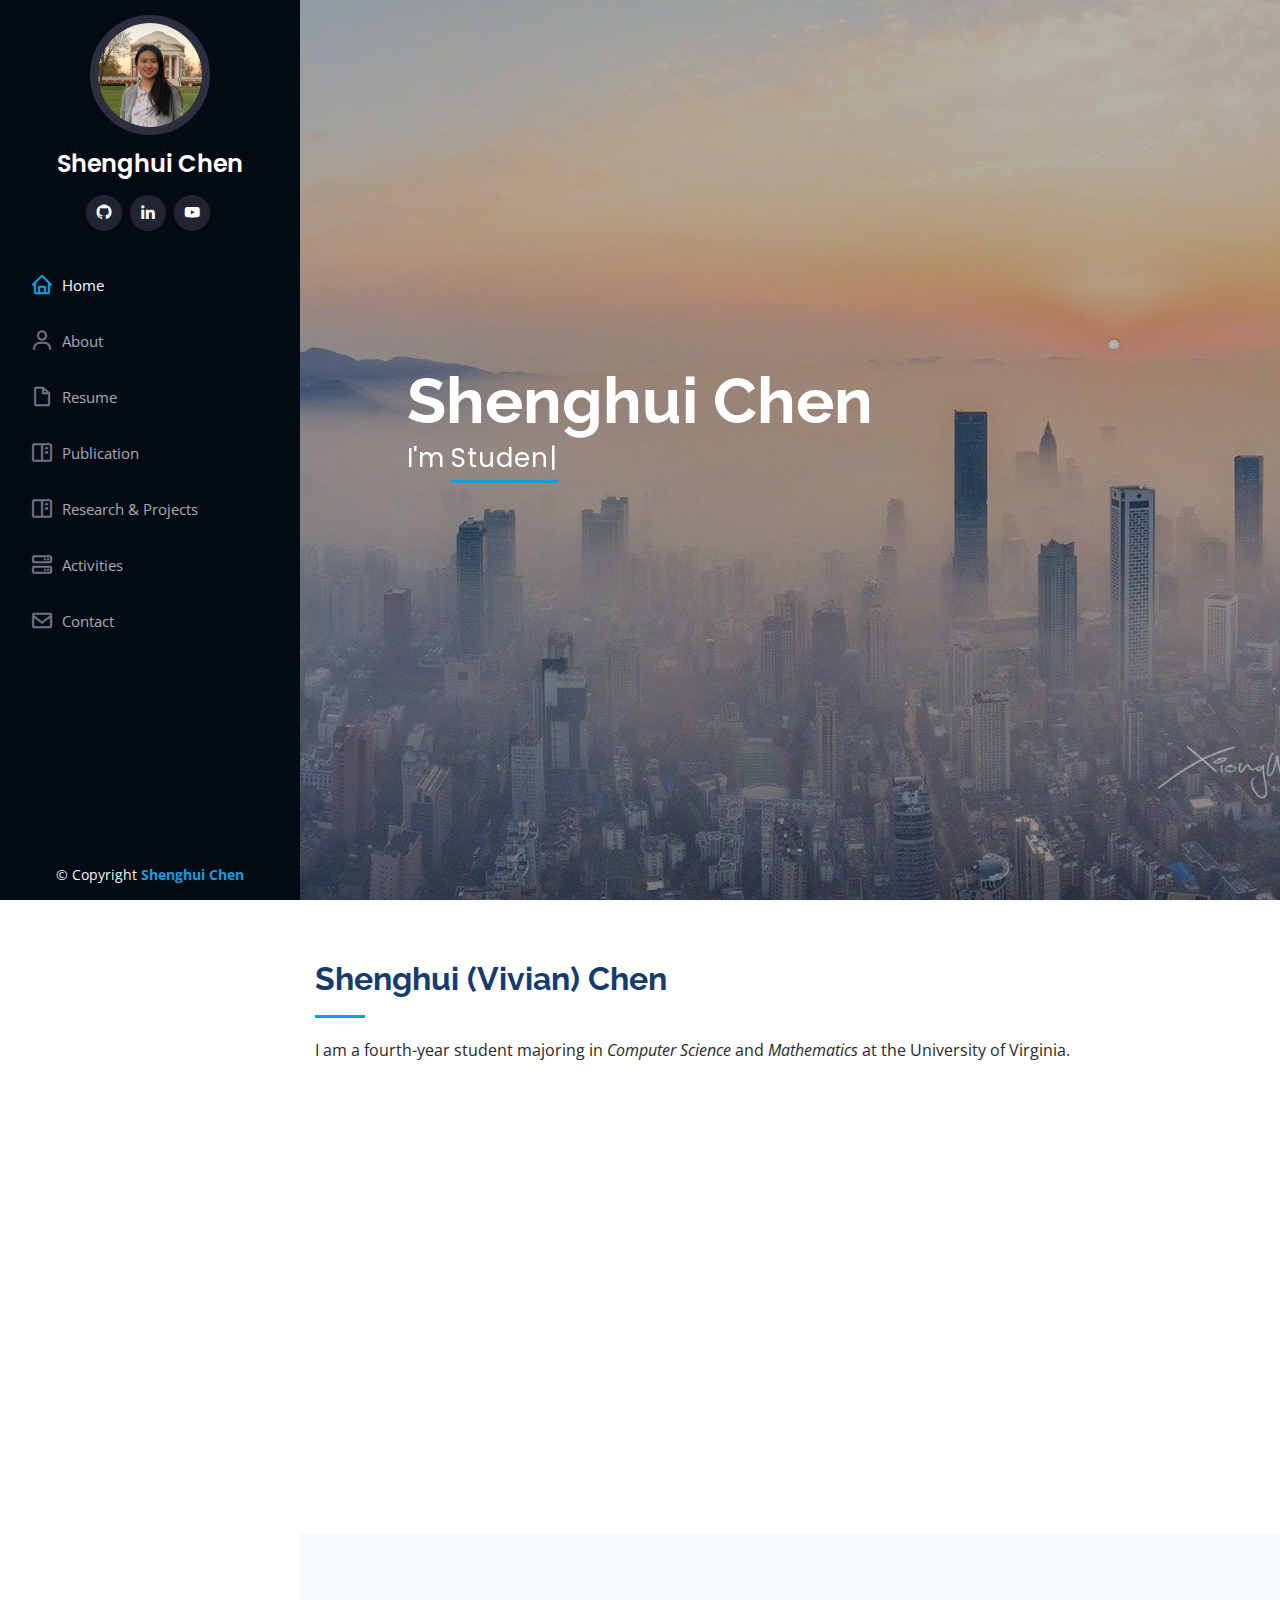
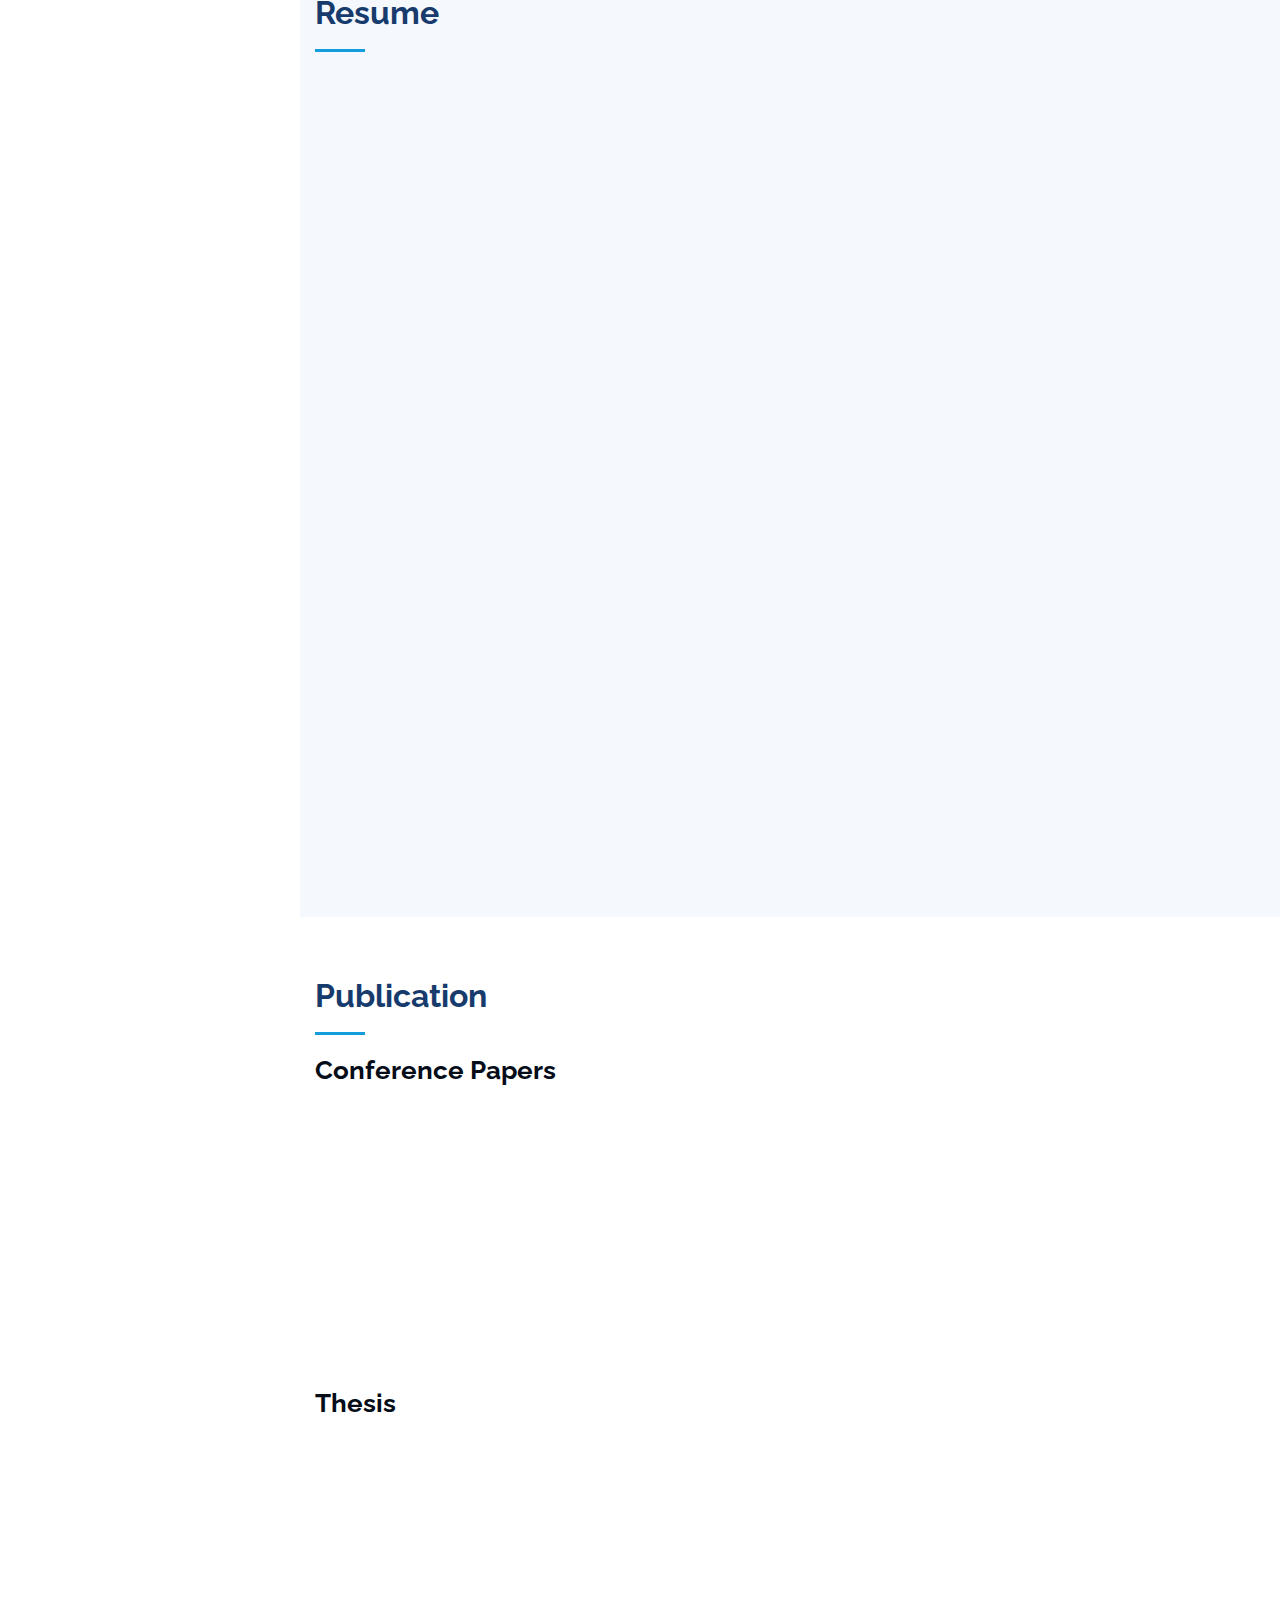
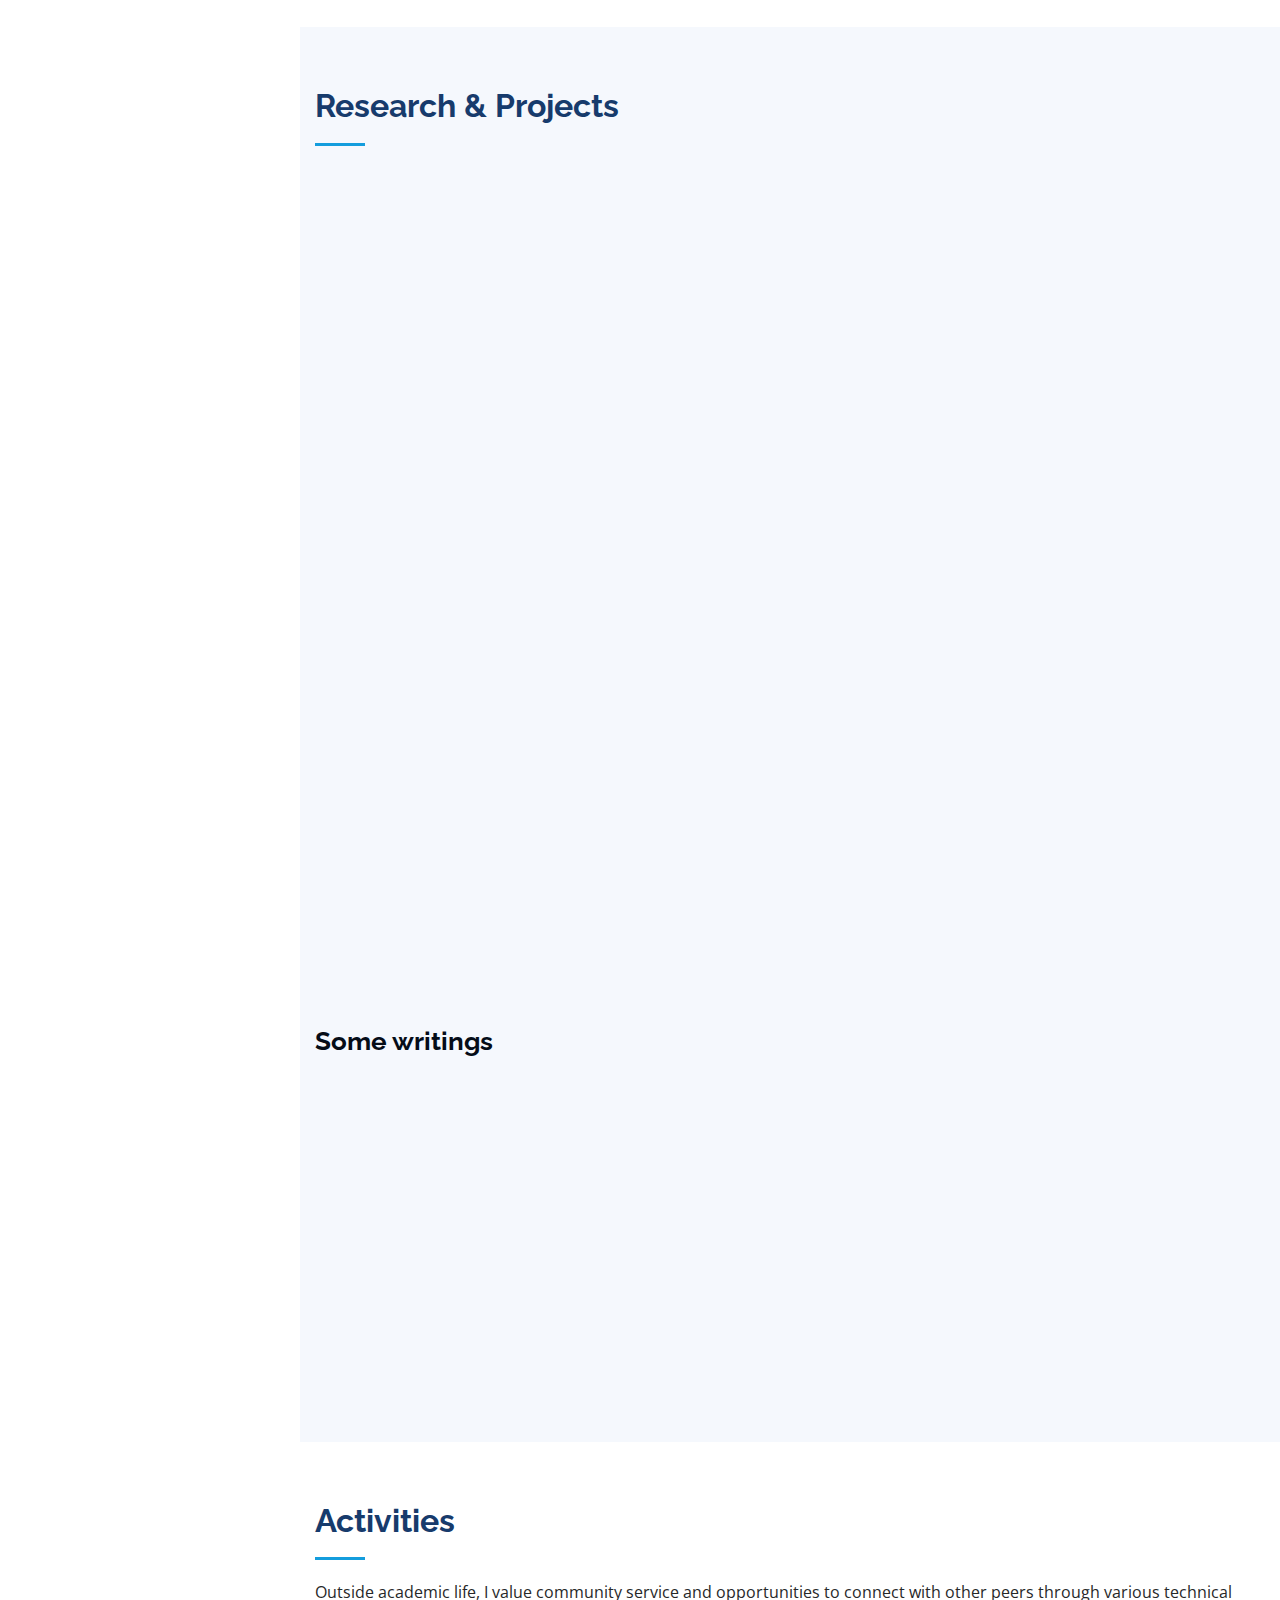
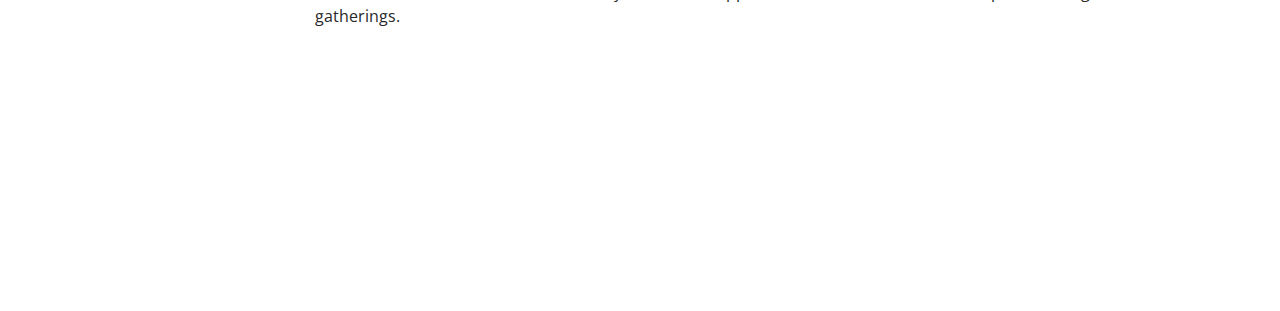
==== commit 65a9e51b: "add captcha project to index page" ====
--- a/index.html
+++ b/index.html
@@ -354,6 +354,17 @@
             </div>
           </div>
 
+          <div class="col-lg-4 col-md-6 portfolio-item filter-project">
+            <div class="portfolio-wrap">
+              <h5 style="text-align:center;">Iteratively Refined CAPTCHAs</h5>
+              <img src="assets/img/portfolio/captcha.png" class="img-fluid" alt="">
+              <div class="portfolio-links">
+                <a href="assets/img/portfolio/captcha.png" data-gall="portfolioGallery" class="venobox" title="Interdisciplinary Contest of Modeling Outstanding Winner"><i class="bx bx-plus"></i></a>
+                <a href="captcha.html" title="More Details"><i class="bx bx-link"></i></a>
+              </div>
+            </div>
+          </div>
+
         </div>
 
         <h3 class="publication-title">Some writings</h3>
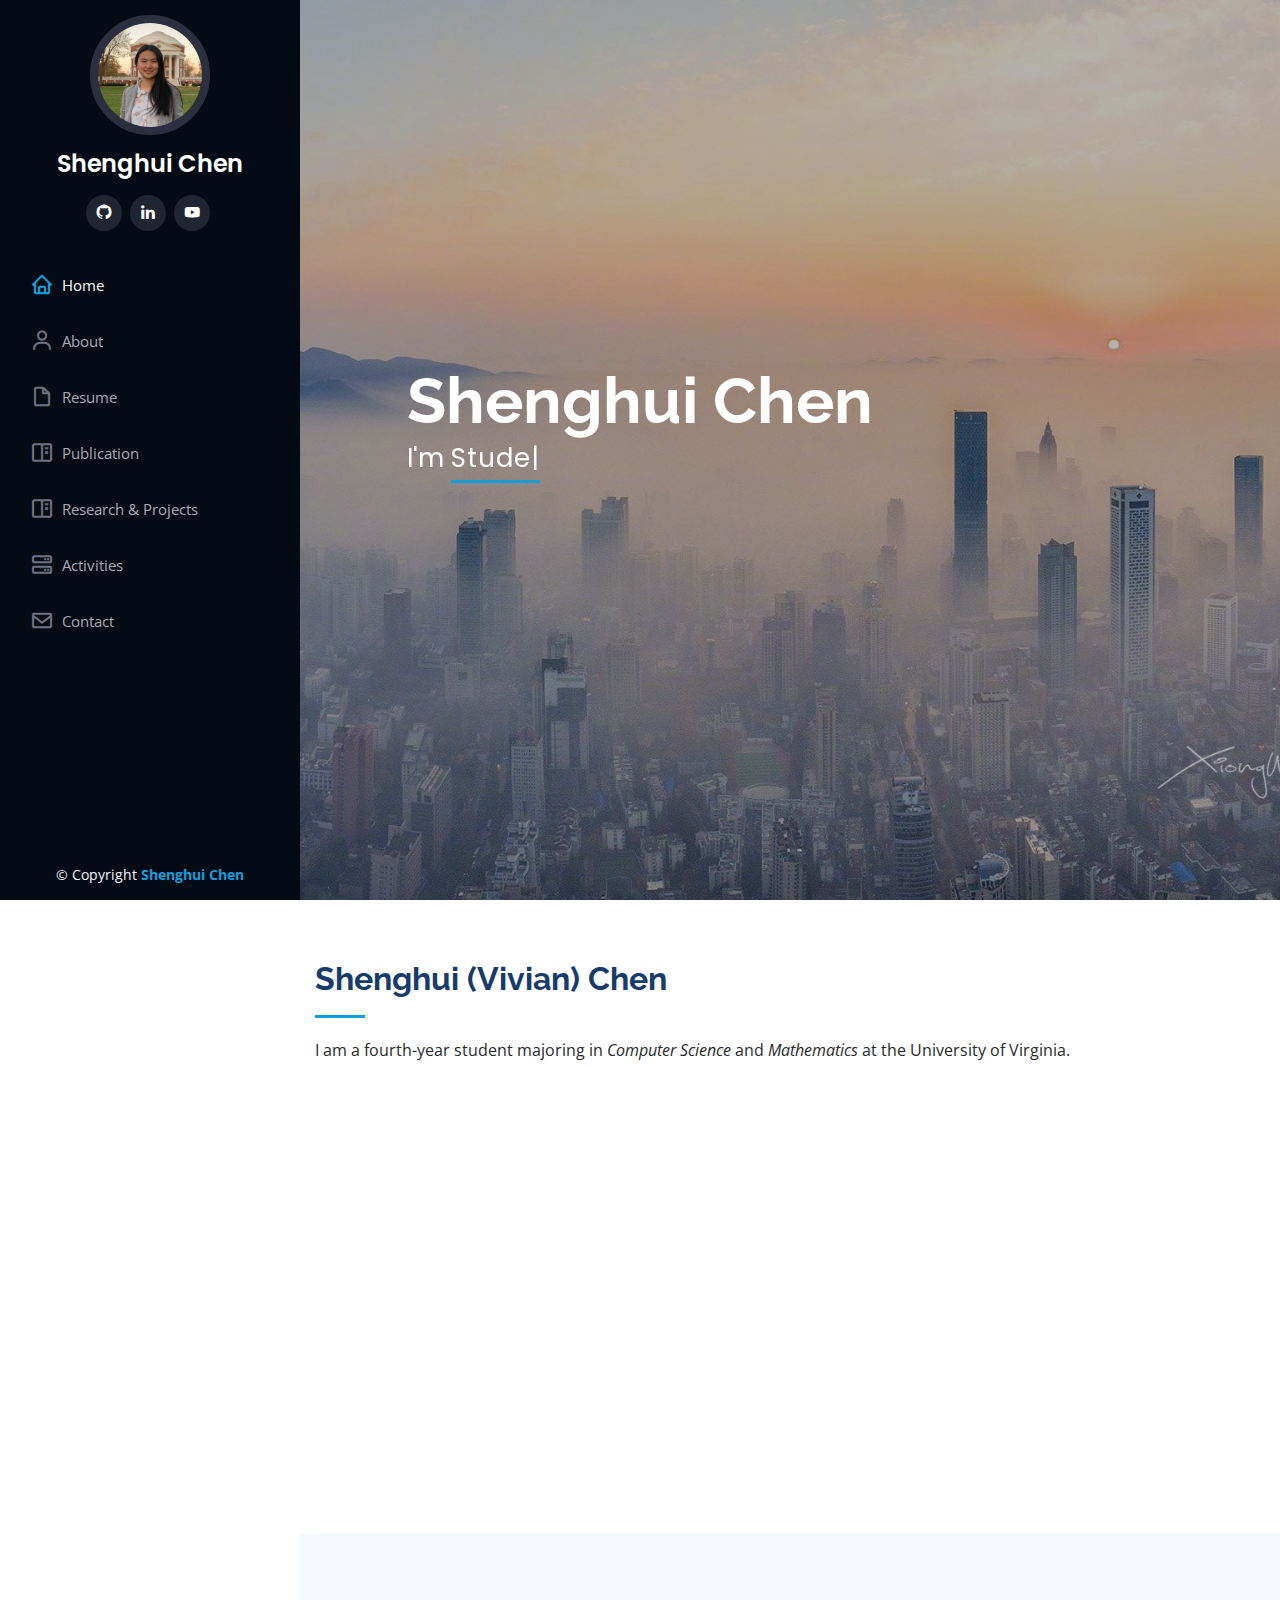
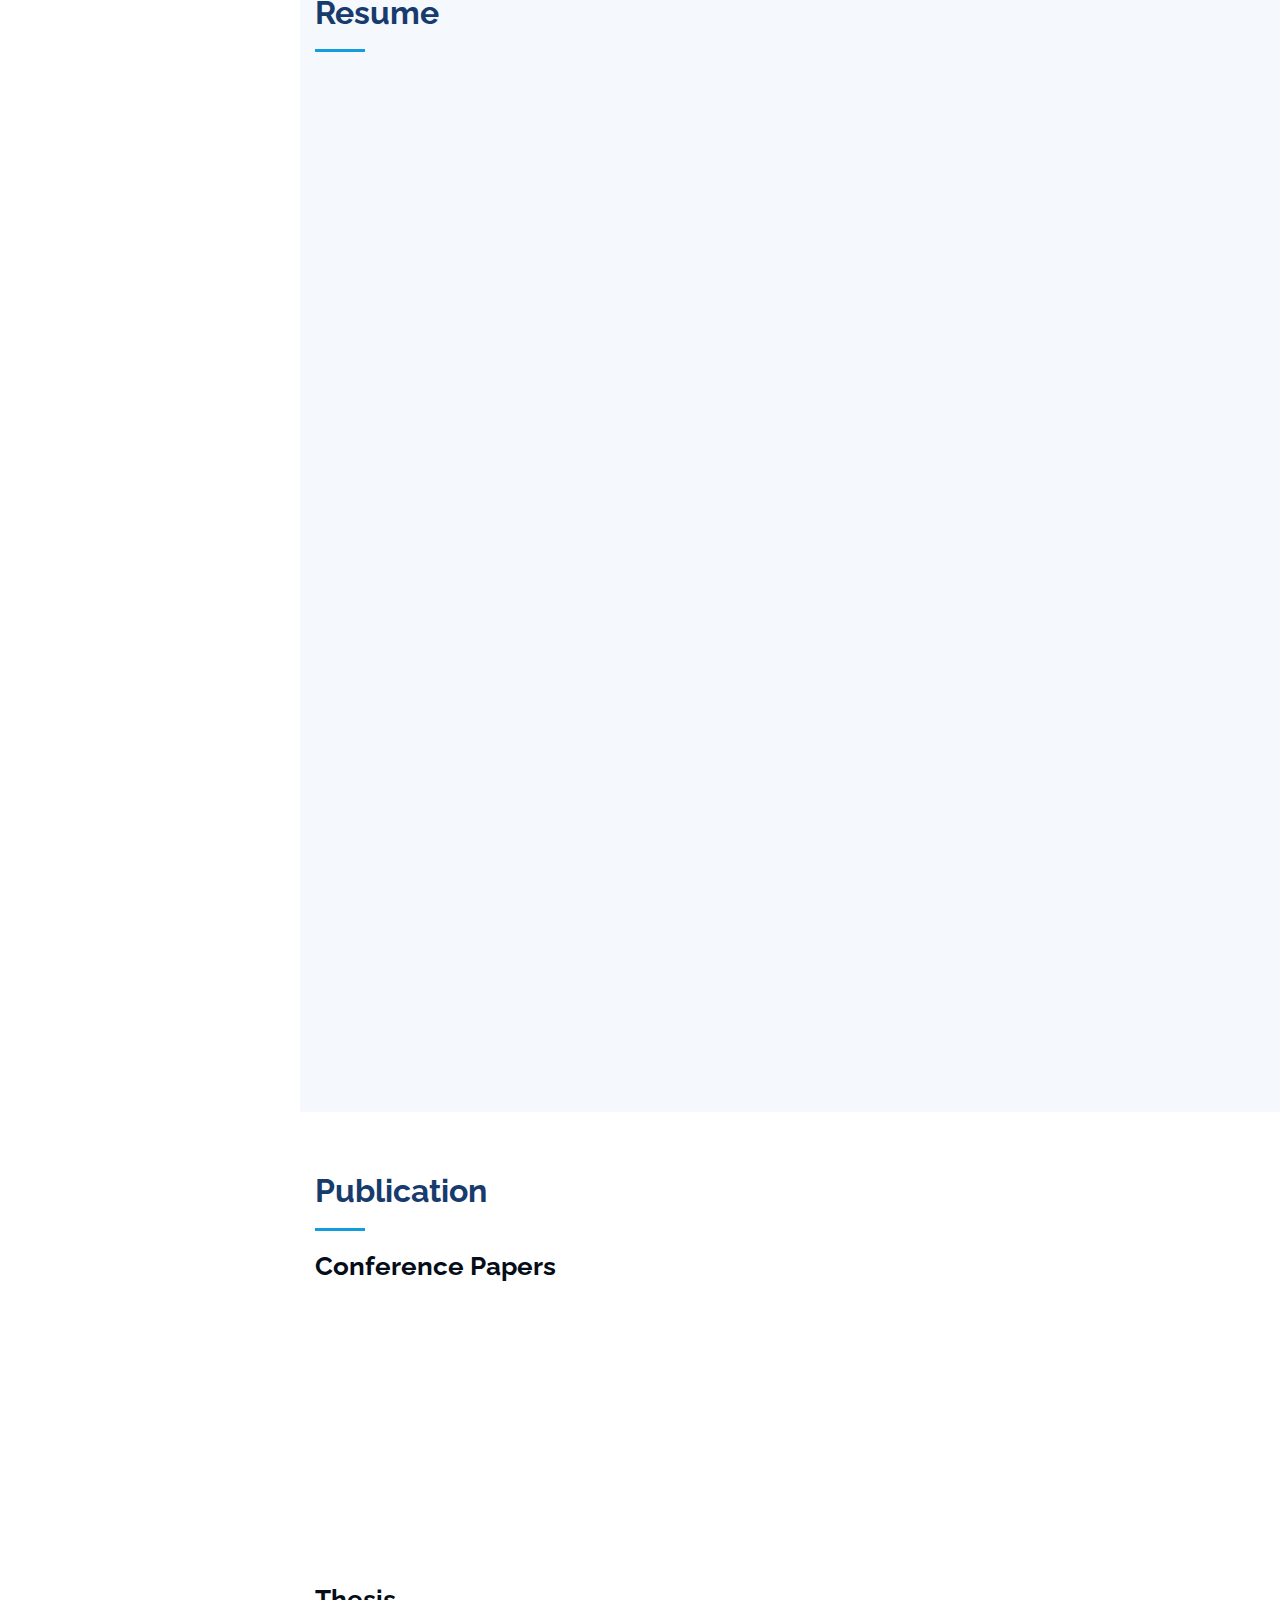
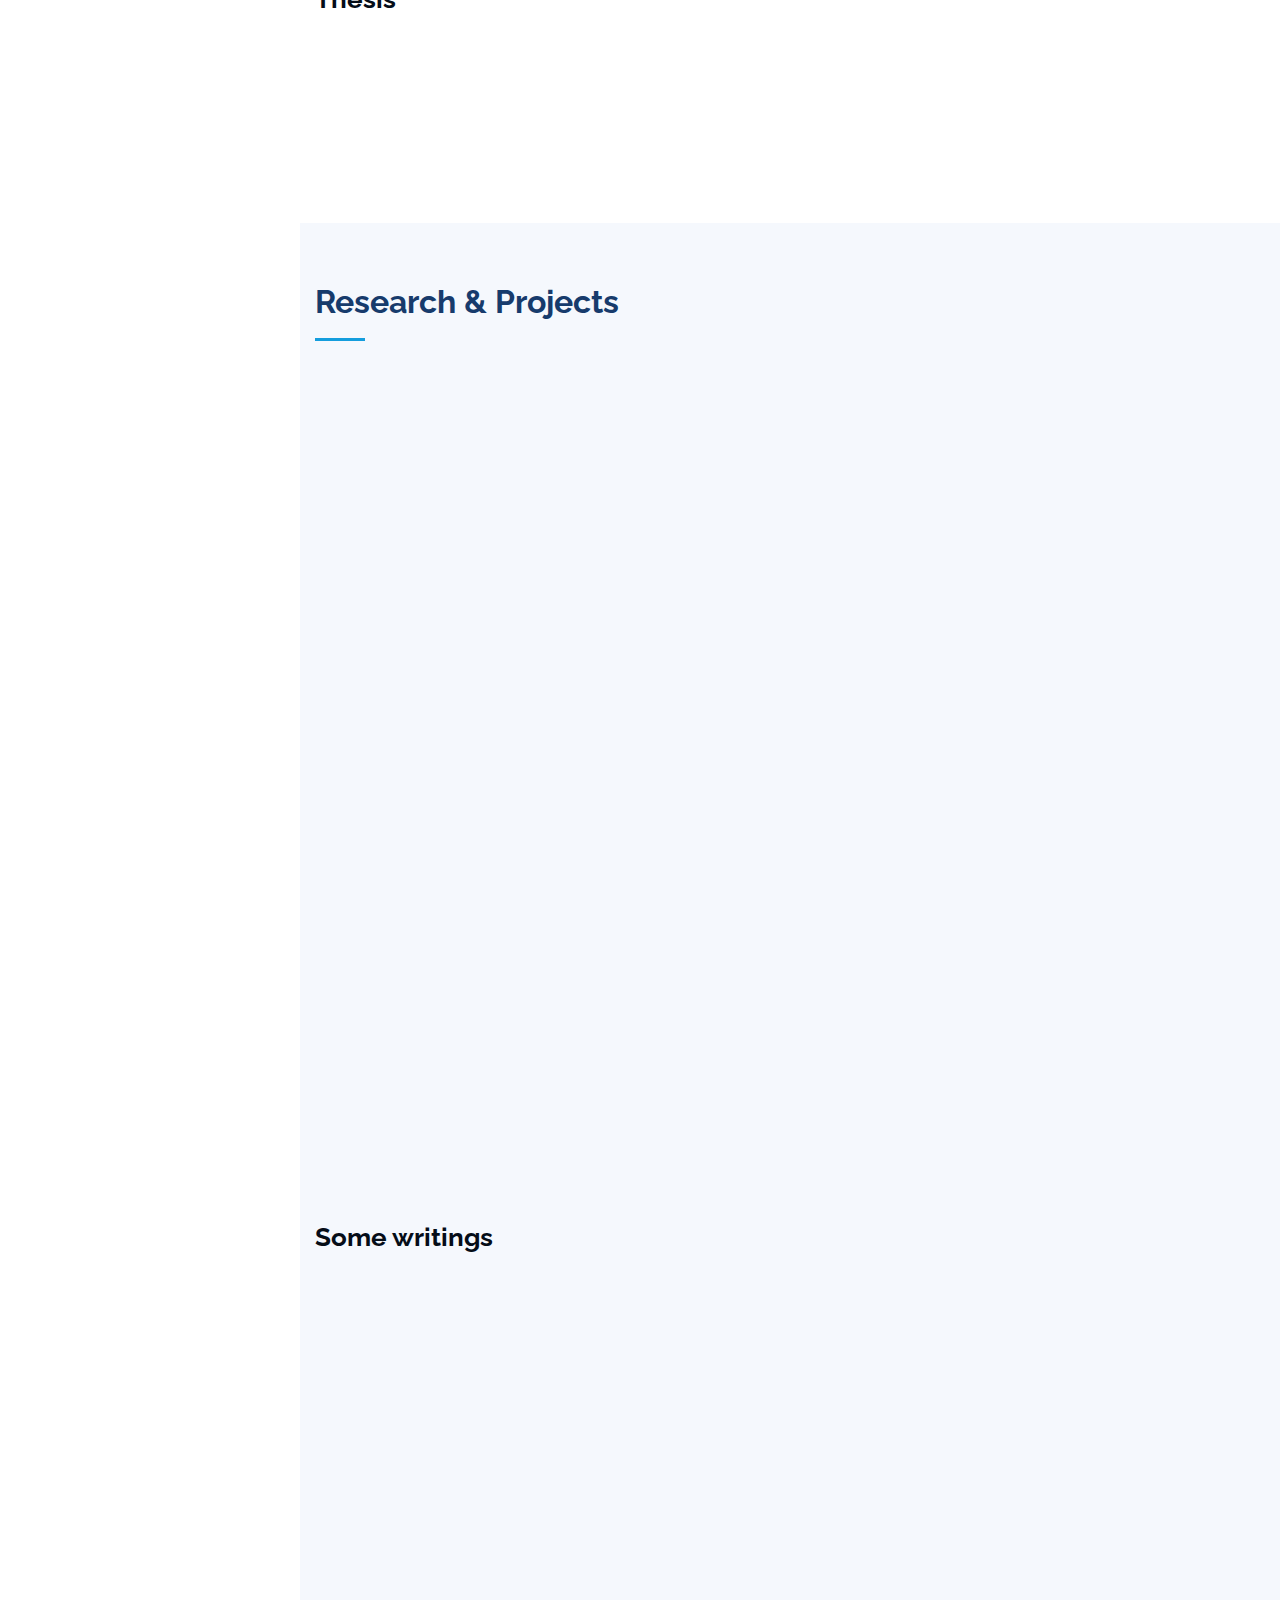
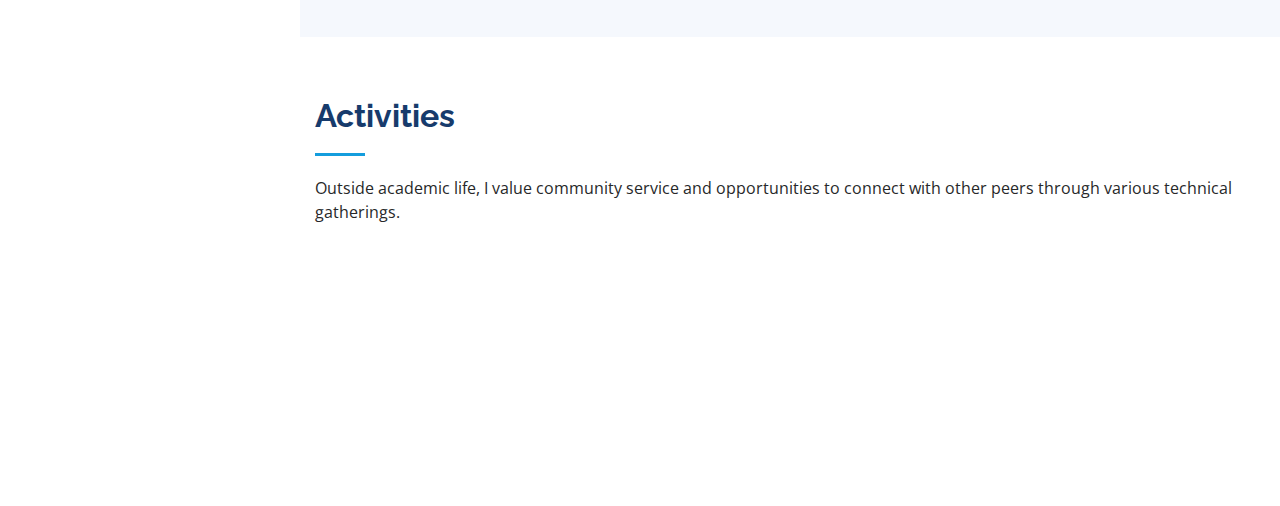
==== commit 43ff1d7b: "added cra undergrad award" ====
--- a/index.html
+++ b/index.html
@@ -146,6 +146,11 @@
               <p>Field research on air pollution control, and German Studies</p>
             </div>
             <h3 class="resume-title">Awards &amp; Honors</h3>
+            <div class="resume-item">
+              <h4>Honorable Mention for the CRA Outstanding Undergraduate Researcher Award</h4>
+              <h5>2021</h5>
+              <p>Announcement posted on Computing Research Association (CRA)'s website <a href="">here</a>, and the Jan 2021 issue of <a href="https://cra.org/crn/">Computing Research News</a> will include an article on the awards.</p>
+            </div>
             <div class="resume-item">
               <h4>Outstanding Winner &amp; INFORMS Award, Interdisciplinary Contest of Modeling</h4>
               <h5>Jan 2019</h5>
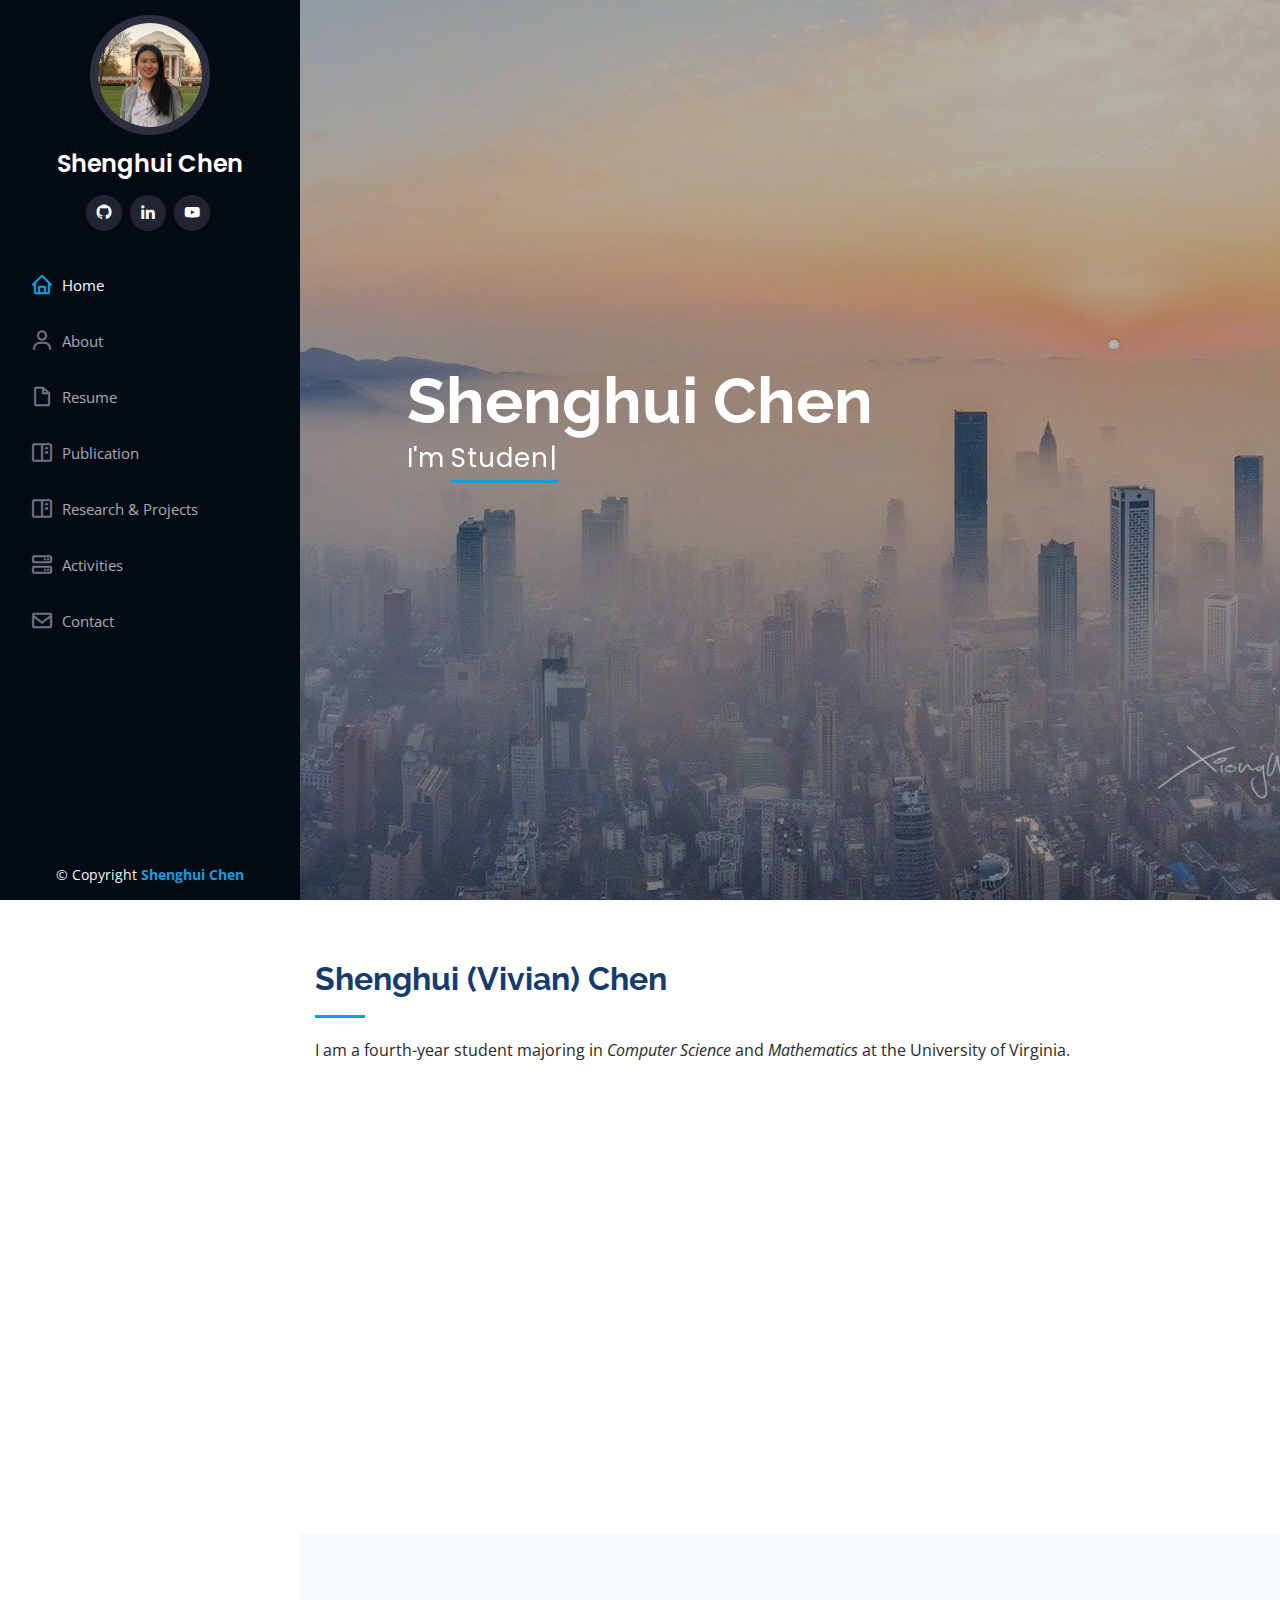
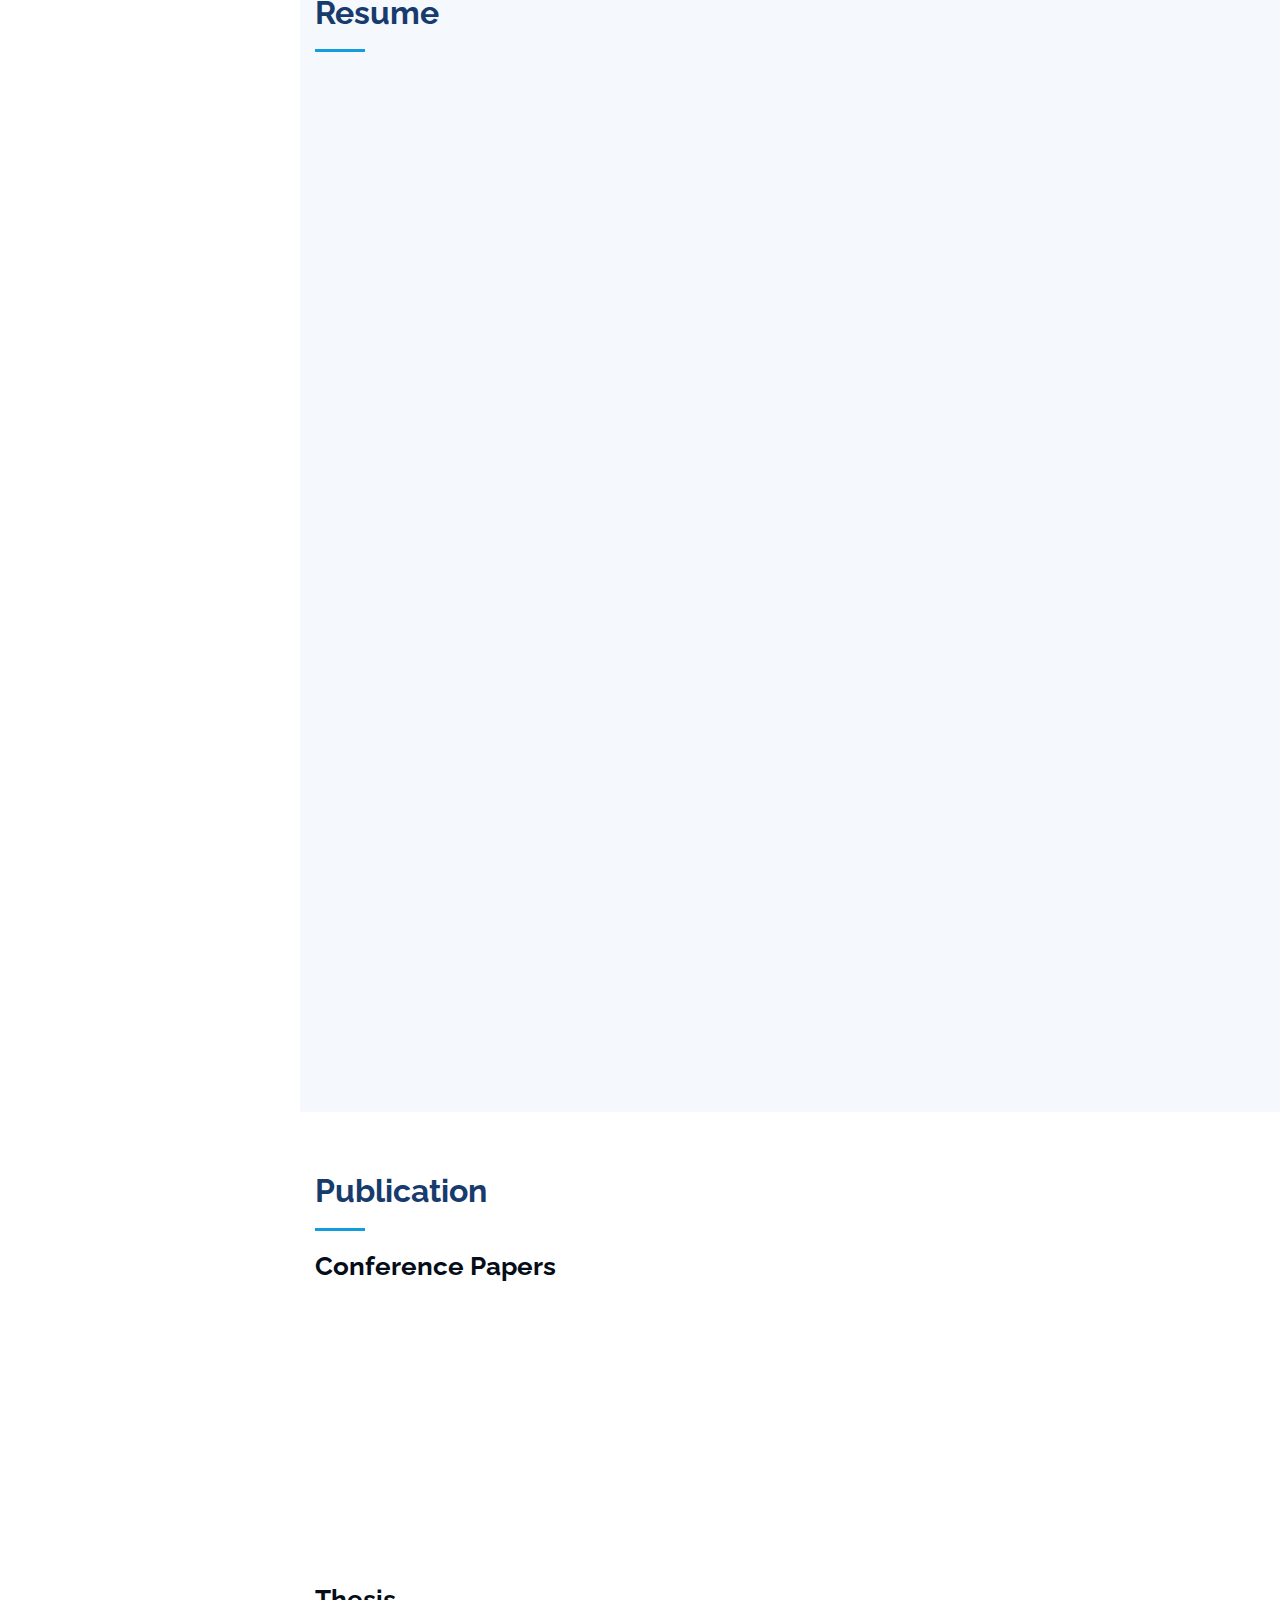
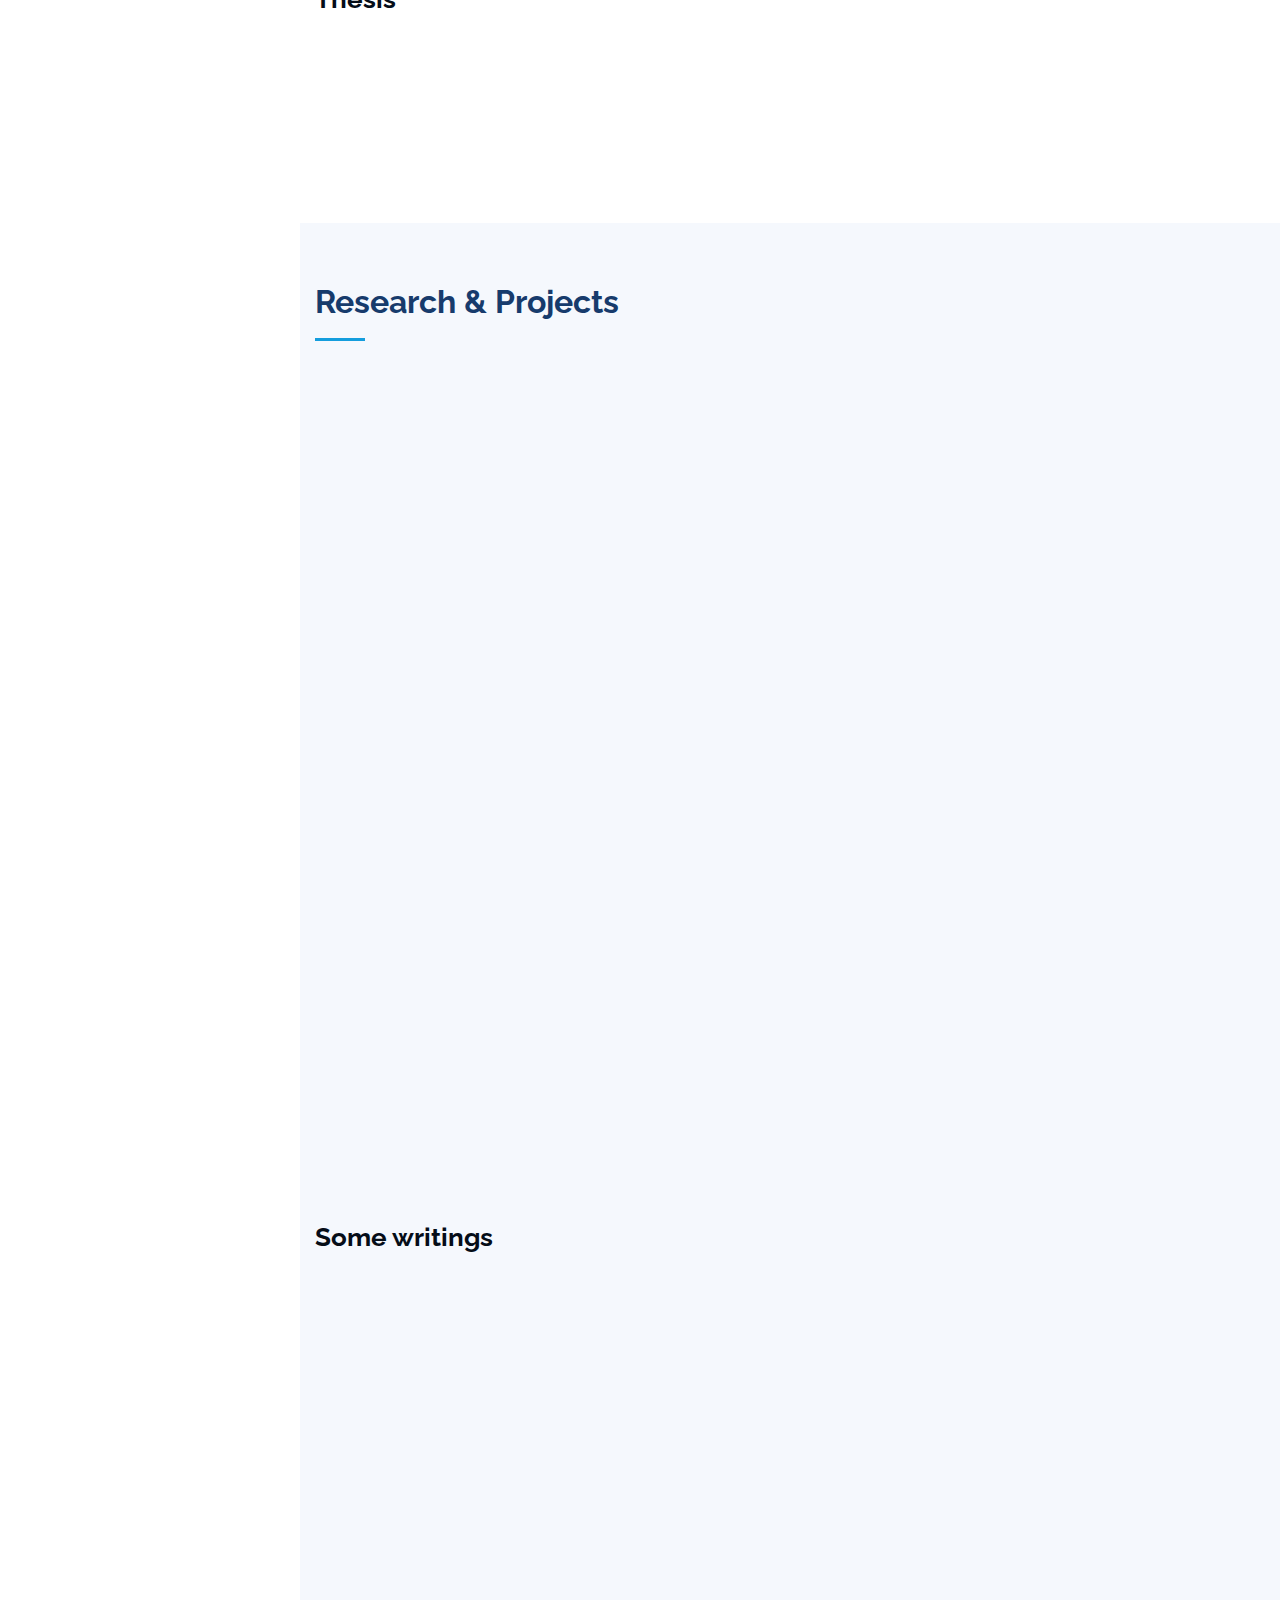
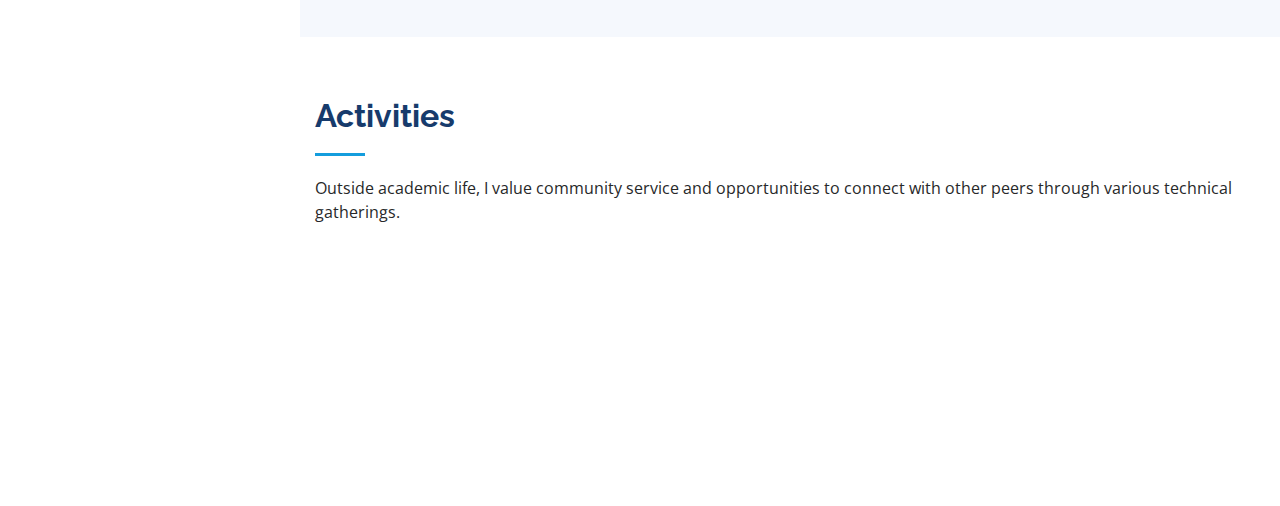
==== commit a6bb5e4b: "added link to cra award" ====
--- a/index.html
+++ b/index.html
@@ -149,7 +149,7 @@
             <div class="resume-item">
               <h4>Honorable Mention for the CRA Outstanding Undergraduate Researcher Award</h4>
               <h5>2021</h5>
-              <p>Announcement posted on Computing Research Association (CRA)'s website <a href="">here</a>, and the Jan 2021 issue of <a href="https://cra.org/crn/">Computing Research News</a> will include an article on the awards.</p>
+              <p>Announcement posted on Computing Research Association (CRA)'s website <a href="https://cra.org/crae/awards/cra-outstanding-undergraduate-researchers/">here</a>, and the Jan 2021 issue of <a href="https://cra.org/crn/">Computing Research News</a> will include an article on the awards.</p>
             </div>
             <div class="resume-item">
               <h4>Outstanding Winner &amp; INFORMS Award, Interdisciplinary Contest of Modeling</h4>
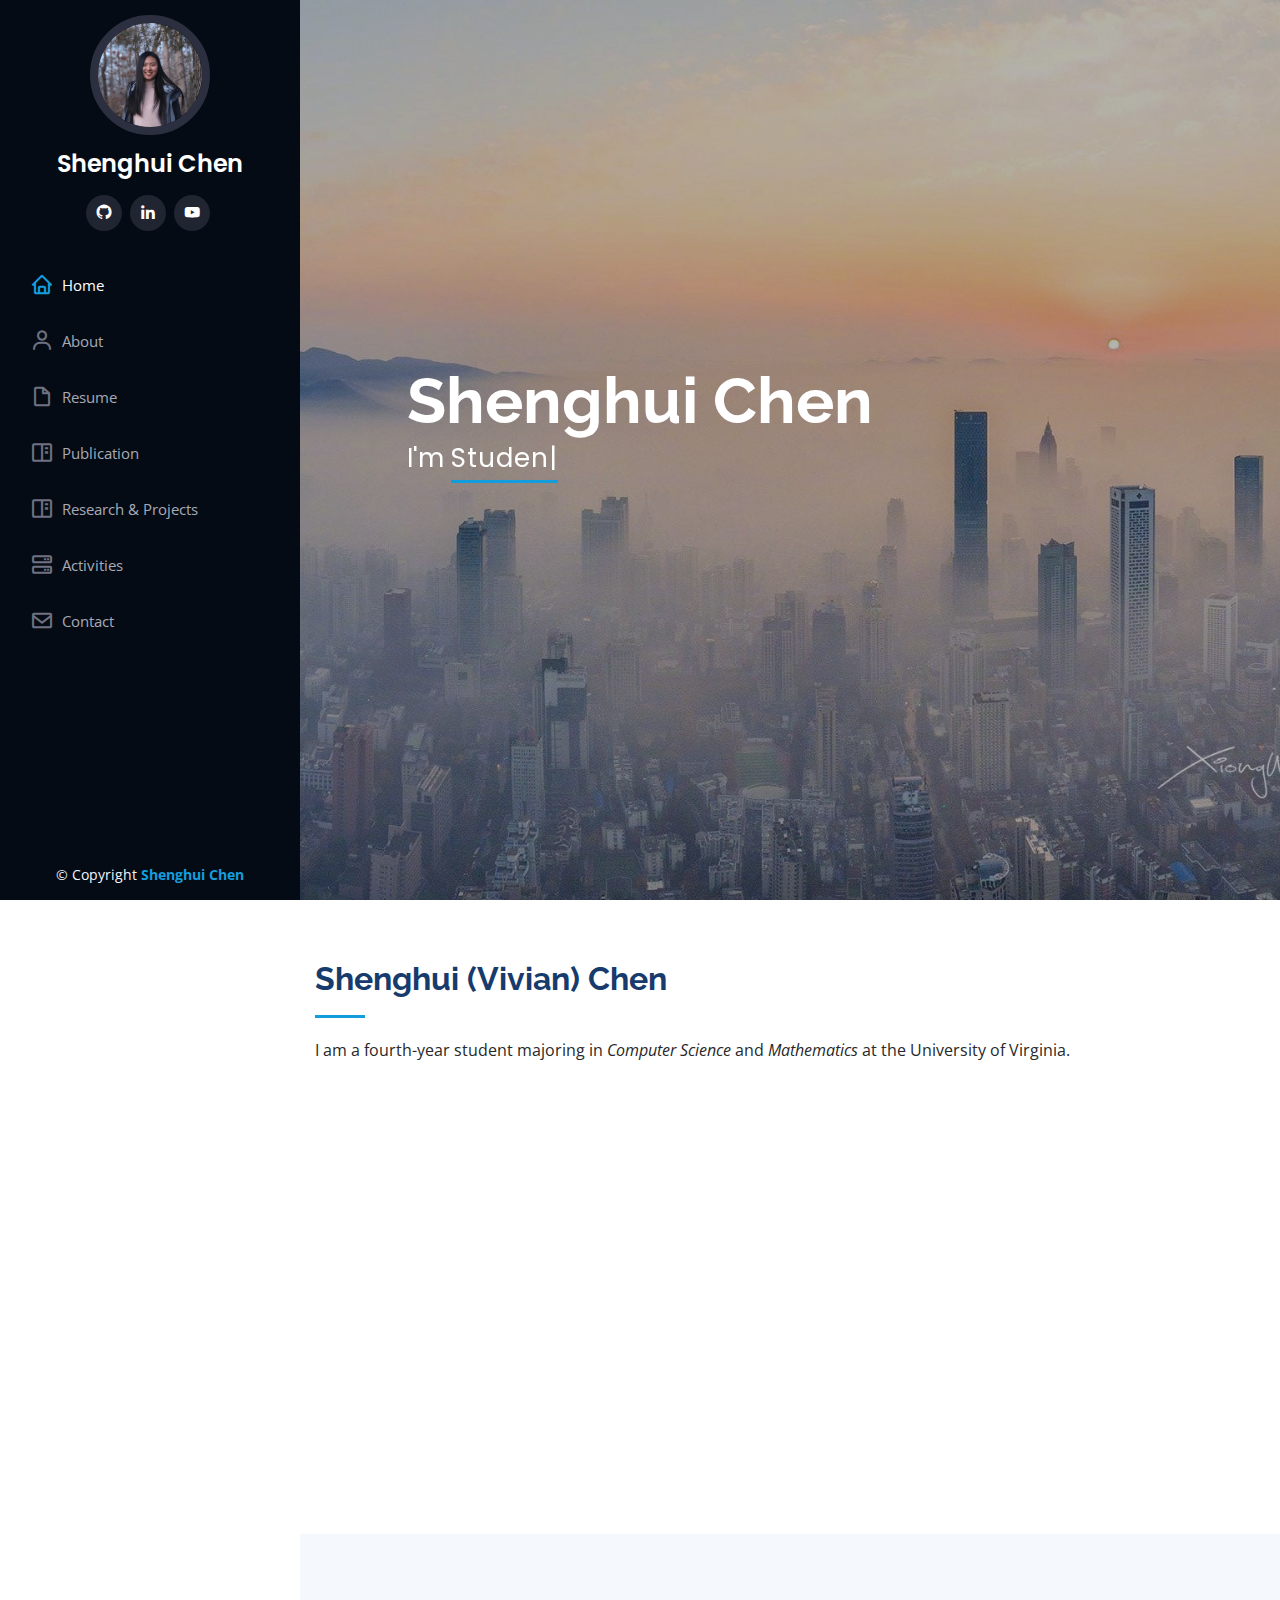
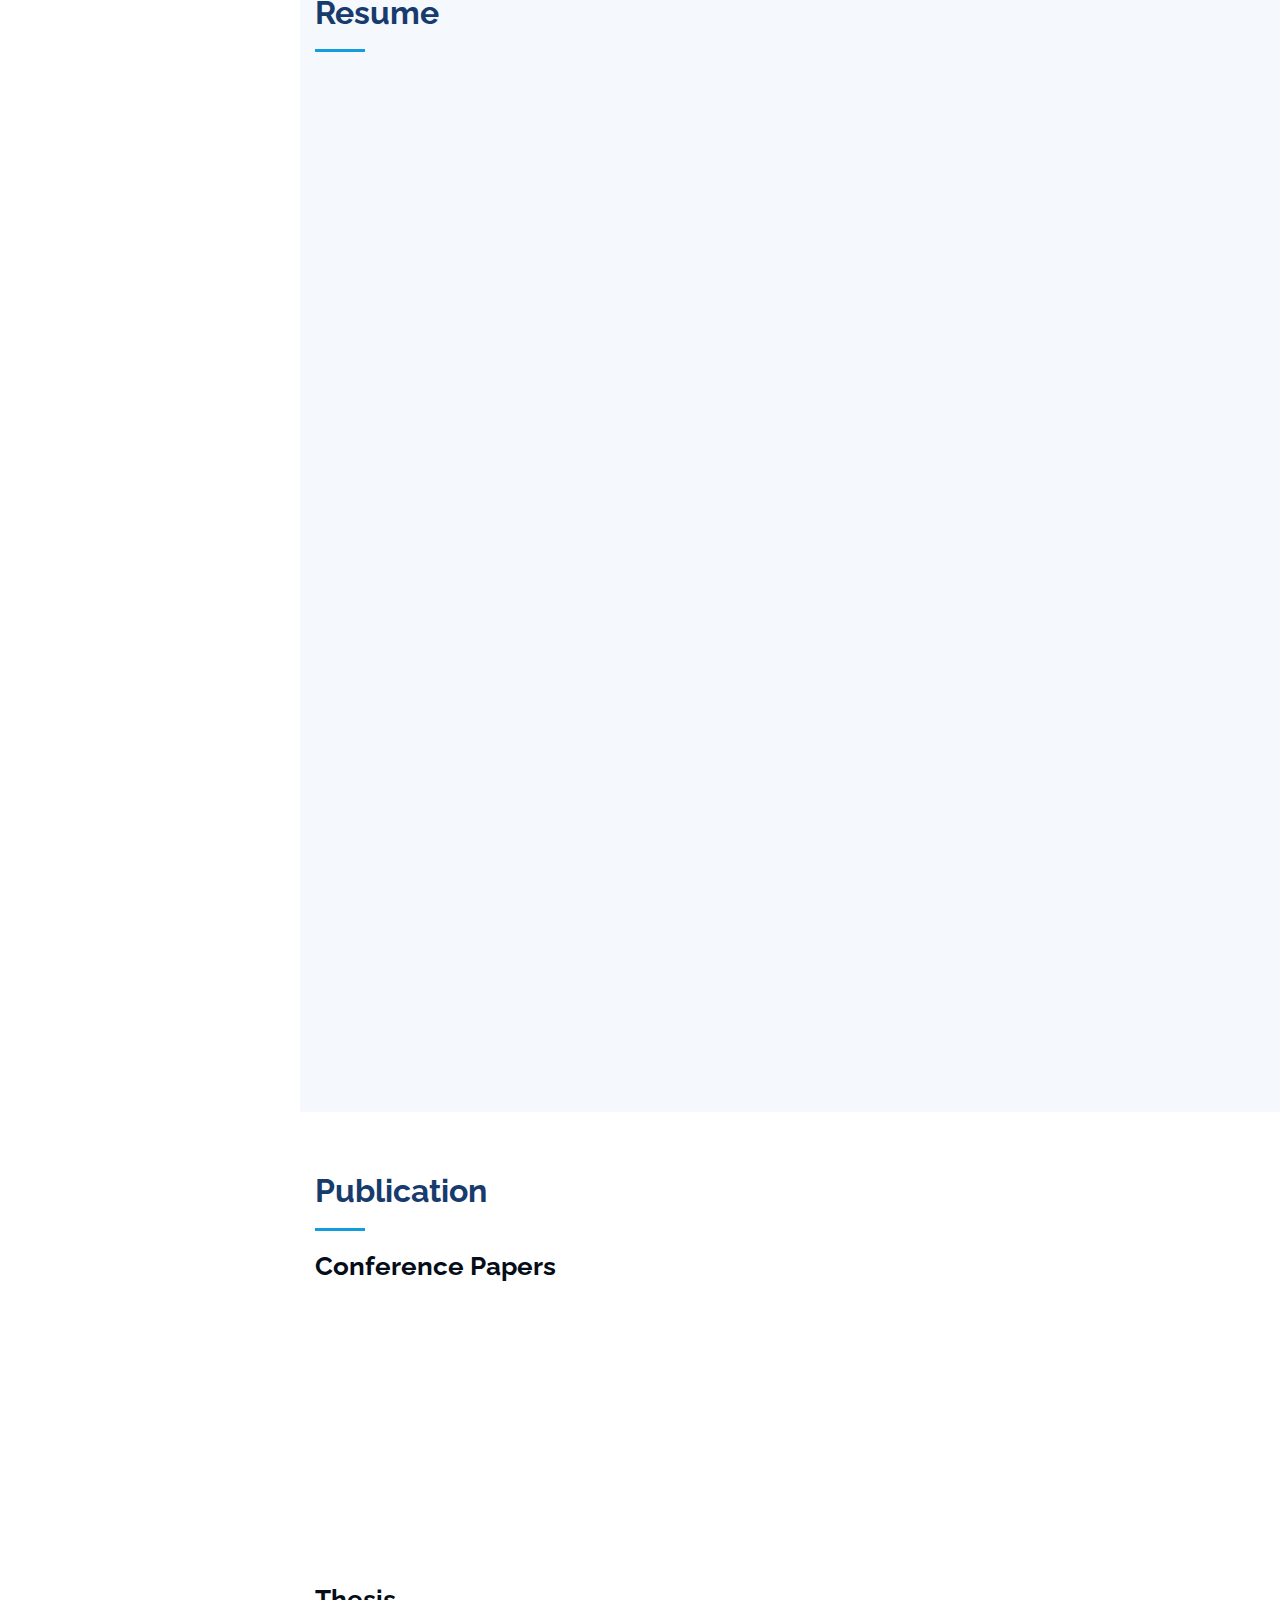
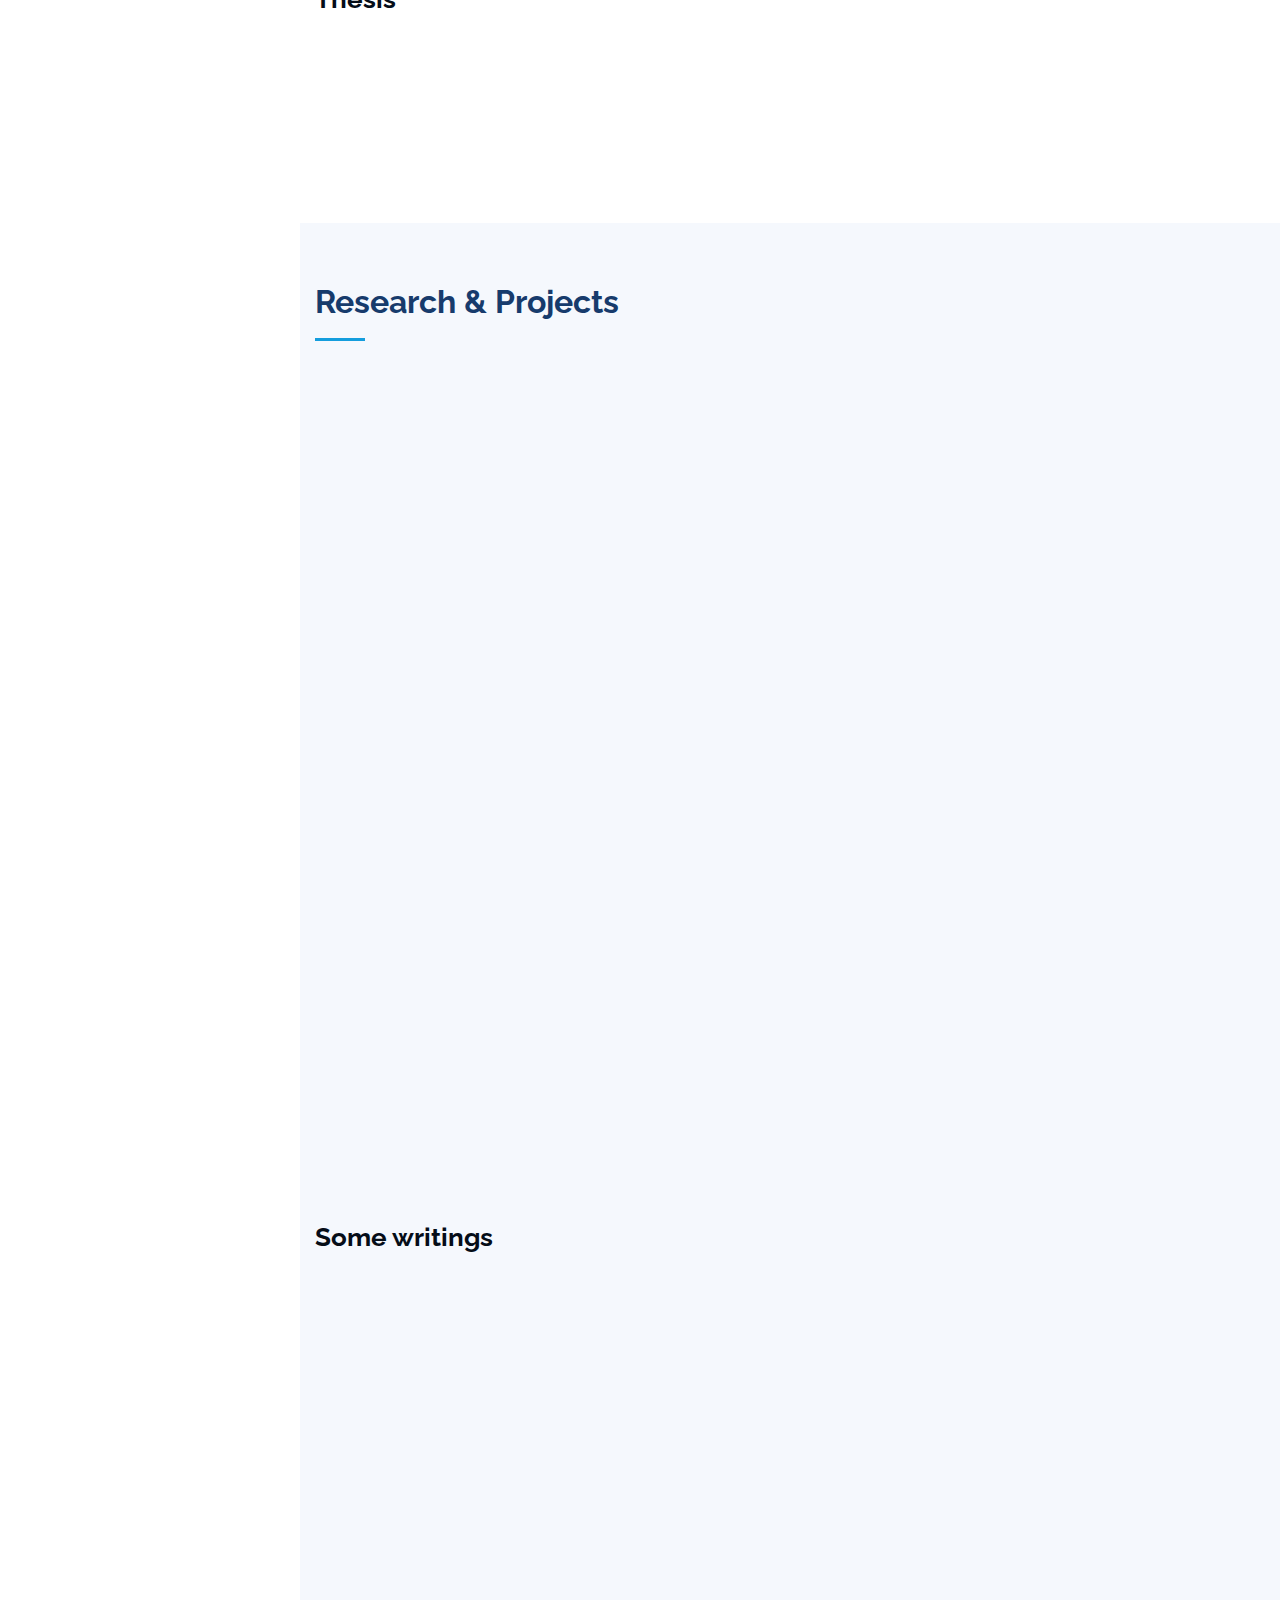
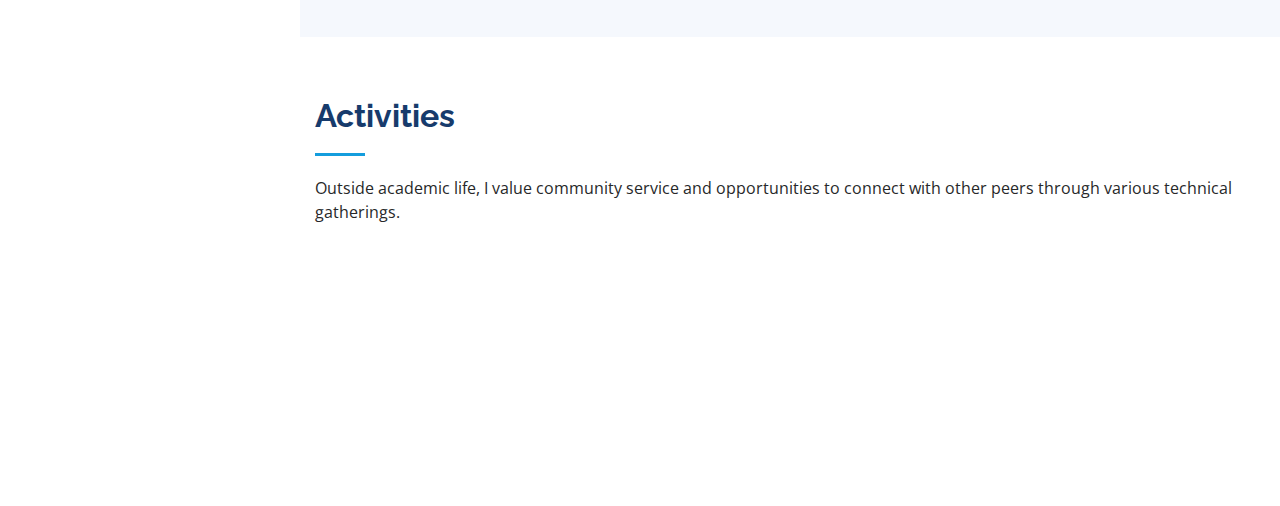
==== commit af5519af: "updated profile image" ====
--- a/index.html
+++ b/index.html
@@ -45,7 +45,7 @@
     <div class="d-flex flex-column">
 
       <div class="profile">
-        <img src="assets/img/profile-img.jpg" alt="" class="img-fluid rounded-circle">
+        <img src="assets/img/profile-img-1.jpg" alt="" class="img-fluid rounded-circle">
         <h1 class="text-light"><a href="index.html">Shenghui Chen</a></h1>
         <div class="social-links mt-3 text-center">
           <a href="https://github.com/vivianchen98" class="github"><i class="bx bxl-github"></i></a>
@@ -92,7 +92,7 @@
 
         <div class="row">
           <div class="col-lg-4" data-aos="fade-right">
-            <img src="assets/img/profile-img.jpg" class="img-fluid" alt="">
+            <img src="assets/img/profile-img-1.jpg" class="img-fluid" alt="">
           </div>
           <div class="col-lg-8 pt-4 pt-lg-0 content" data-aos="fade-left">
             <p>
@@ -149,7 +149,7 @@
             <div class="resume-item">
               <h4>Honorable Mention for the CRA Outstanding Undergraduate Researcher Award</h4>
               <h5>2021</h5>
-              <p>Announcement posted on Computing Research Association (CRA)'s website <a href="https://cra.org/crae/awards/cra-outstanding-undergraduate-researchers/">here</a>, and the Jan 2021 issue of <a href="https://cra.org/crn/">Computing Research News</a> will include an article on the awards.</p>
+              <p>Announcement posted on Computing Research Association (CRA)'s website <a href="https://cra.org/about/awards/outstanding-undergraduate-researcher-award/">here</a>, and the Jan 2021 issue of <a href="https://cra.org/crn/">Computing Research News</a> will include an article on the awards.</p>
             </div>
             <div class="resume-item">
               <h4>Outstanding Winner &amp; INFORMS Award, Interdisciplinary Contest of Modeling</h4>
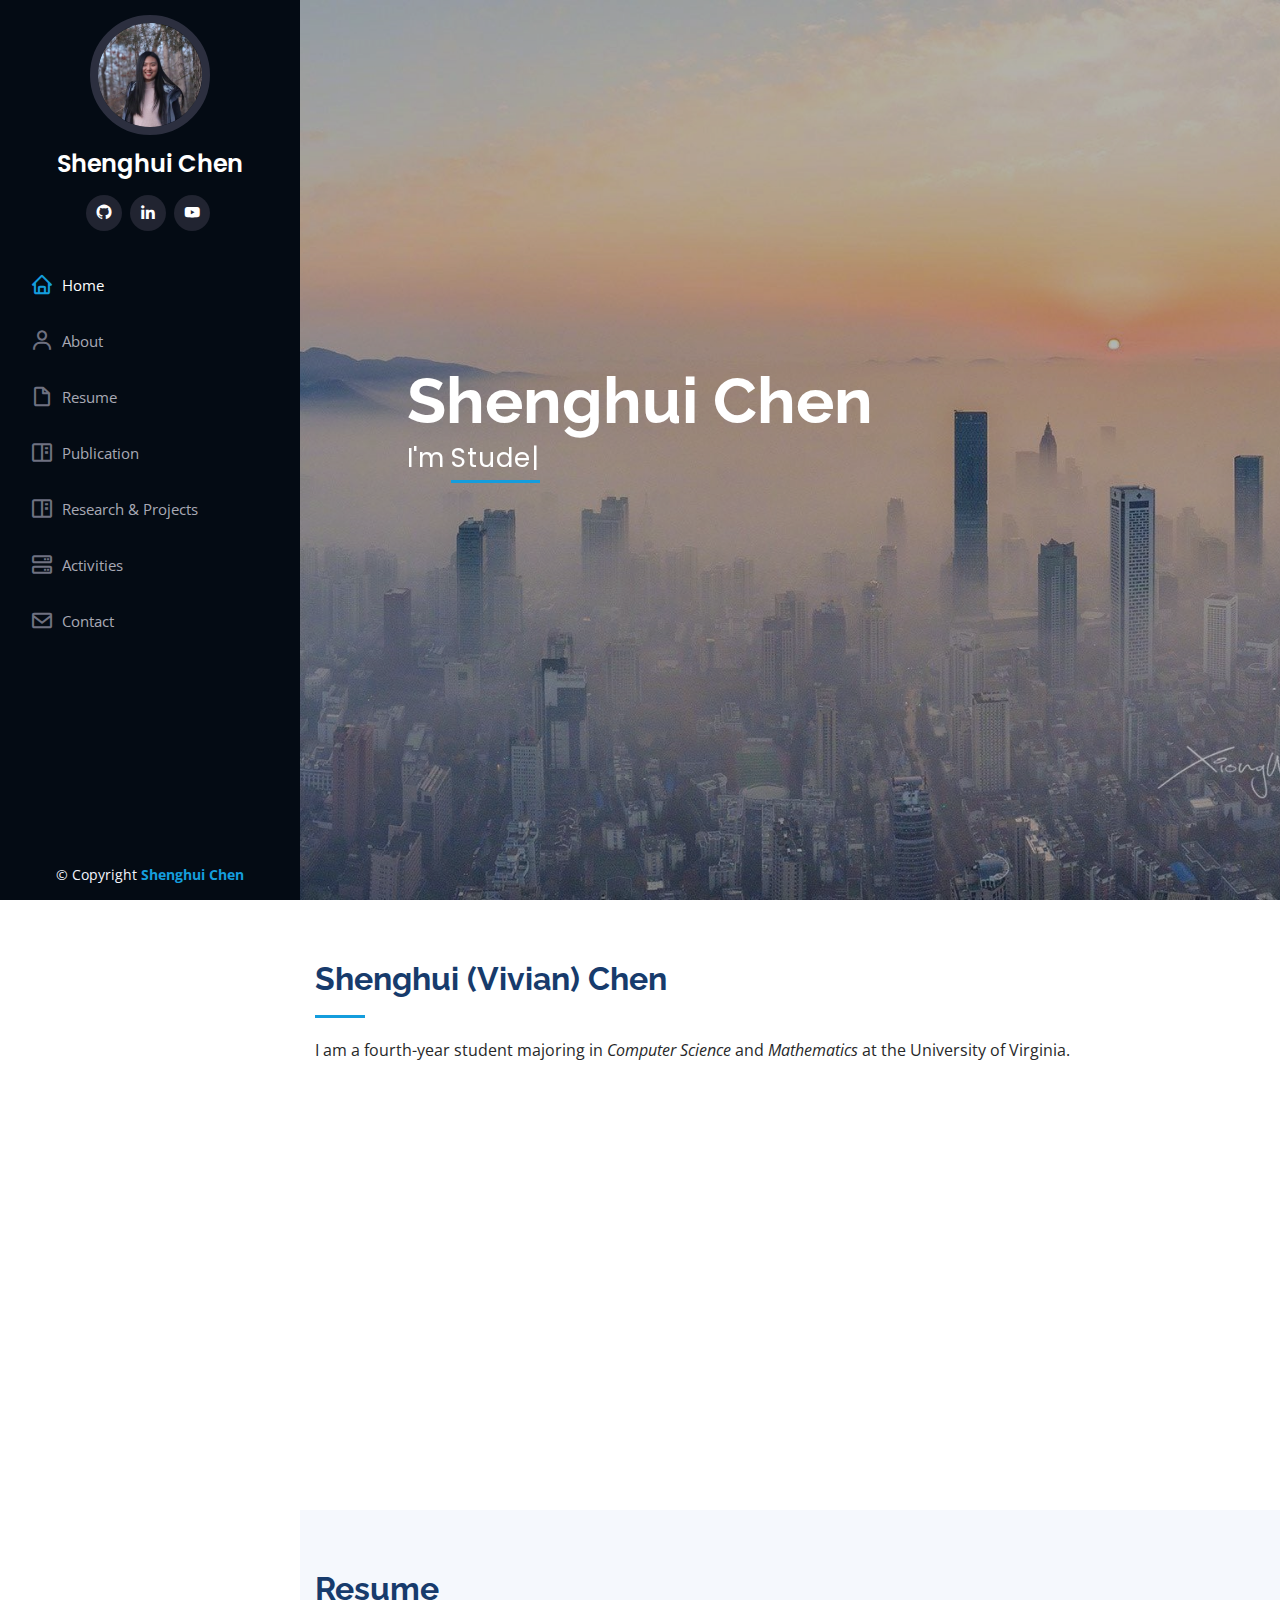
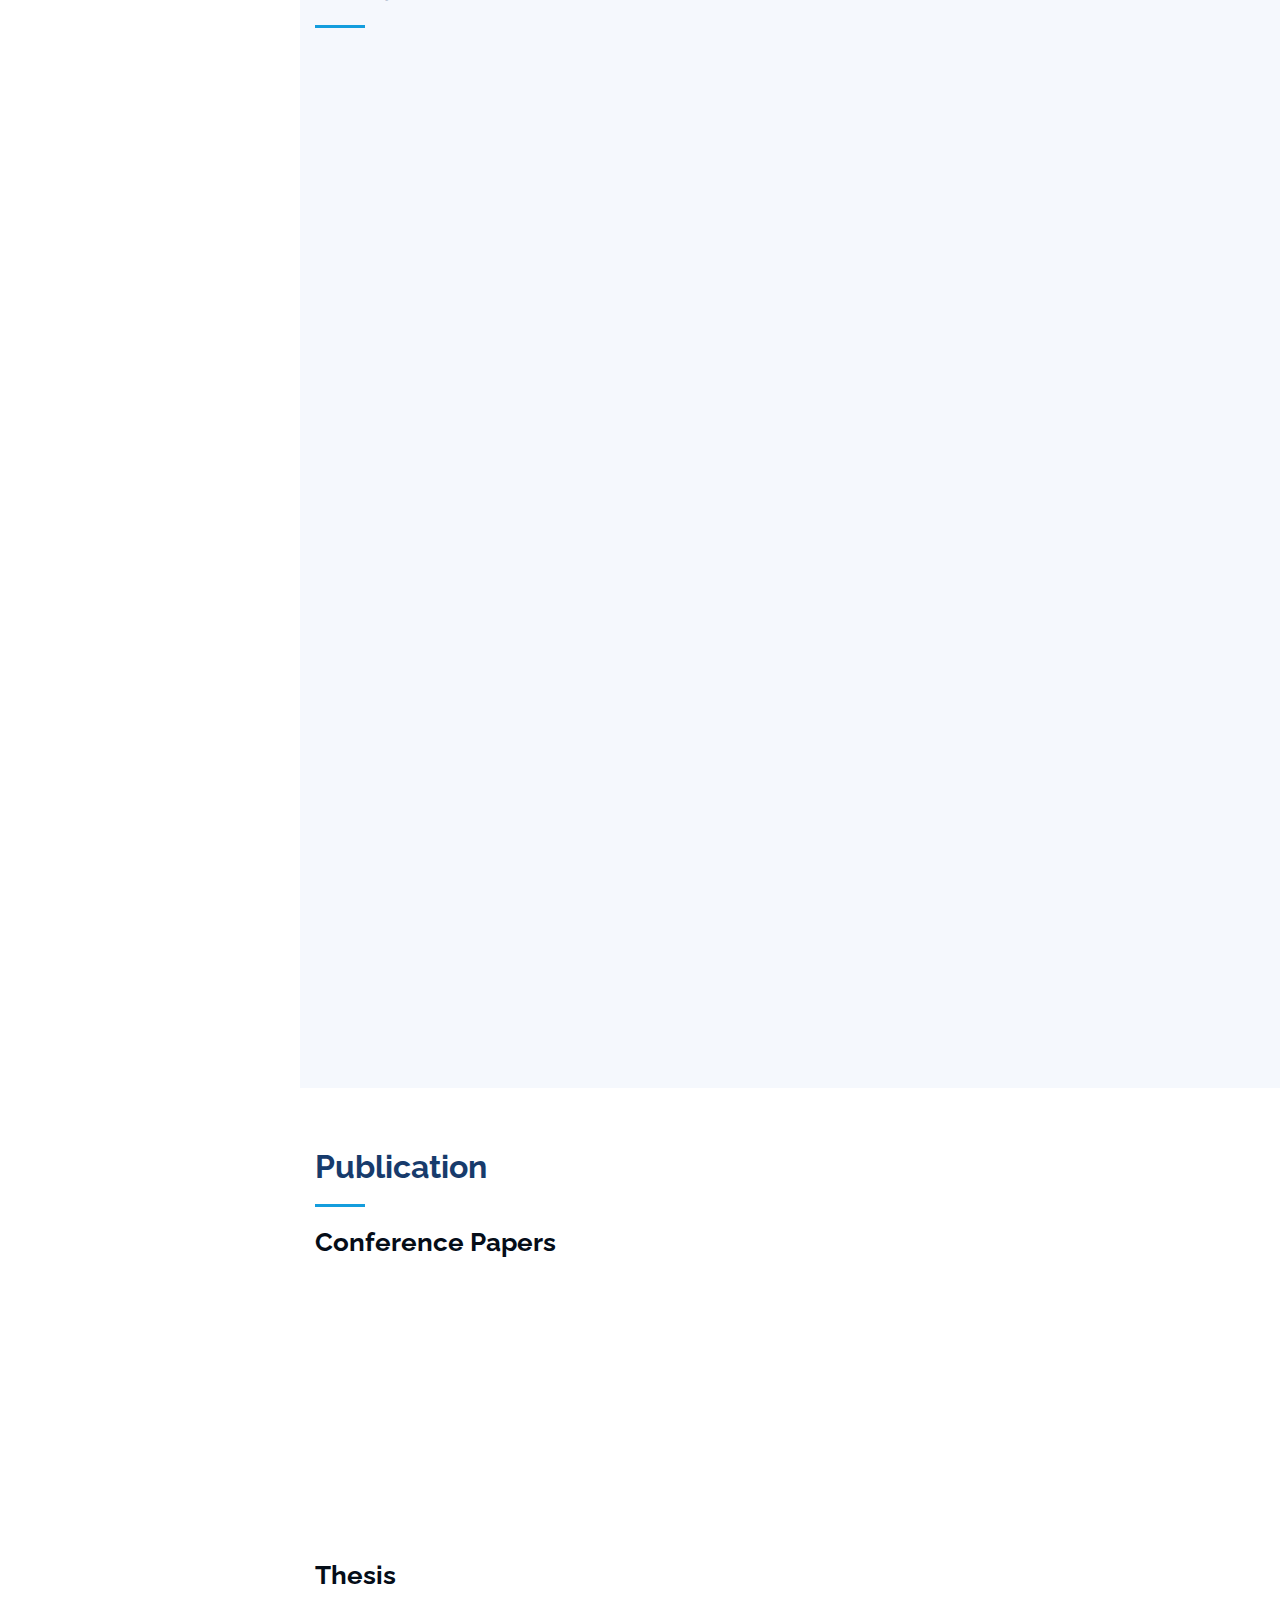
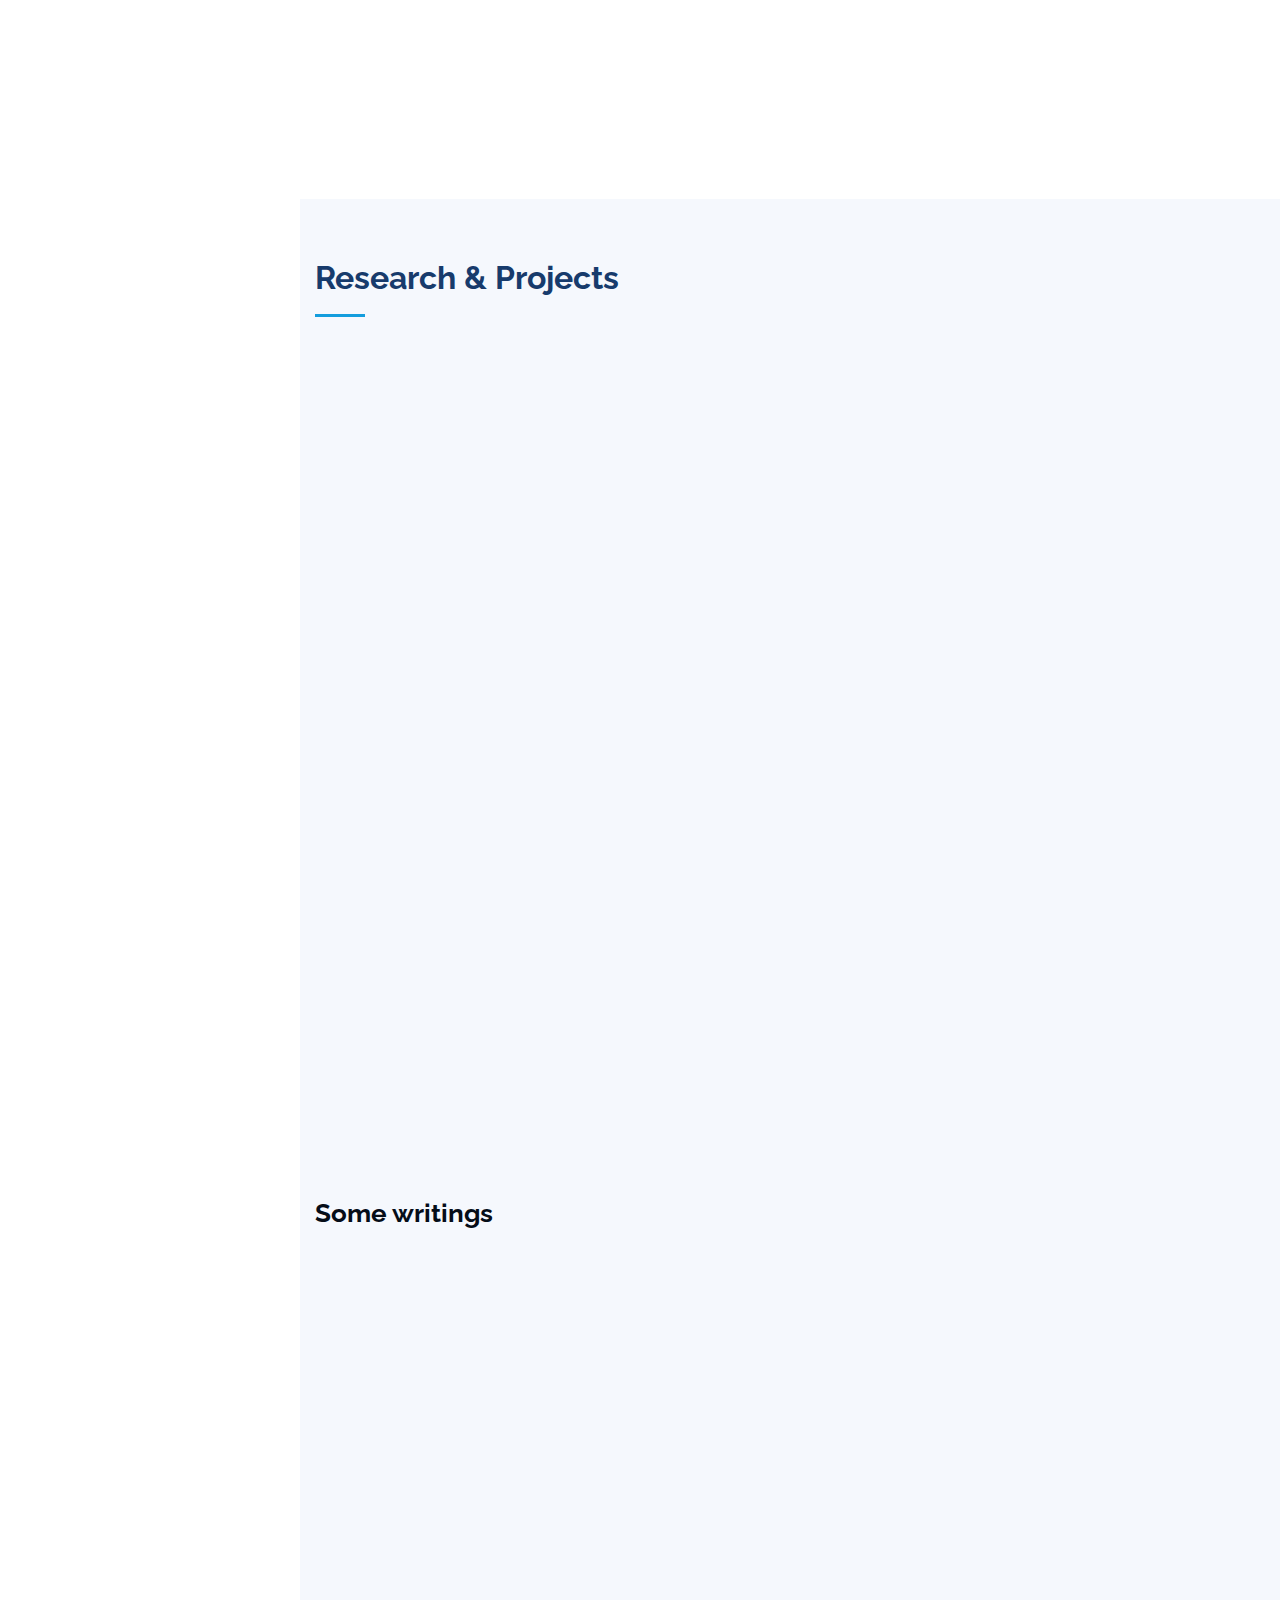
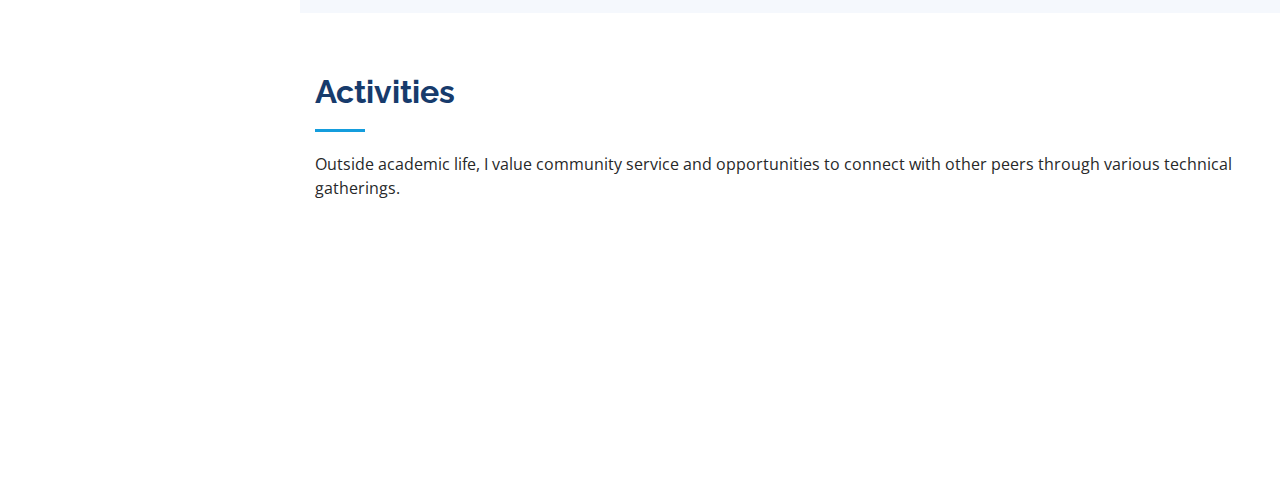
==== commit f2c79098: "updated bio" ====
--- a/index.html
+++ b/index.html
@@ -103,7 +103,6 @@
             <p>
               Besides studying science and technology, I love reading, swimming, cooking.
               I have participated in various community services and technical gatherings such as hackathons.
-               I am a member of the Virginia Rifle and Pistol Club, and also a double bass player.
             </p>
             <h3>My contact</h3>
             <!-- <div class="row"> -->
@@ -175,7 +174,7 @@
             </div>
             <div class="resume-item">
               <h4>CS 4710 Artificial Intelligence TA</h4>
-              <h5>Fall 2020</h5>
+              <h5>Fall 2020, Spring 2021</h5>
               <p><em>Charlottesville, VA</em></p>
               <ul>
                 <li>Answered students’ questions in class and hold office hours</li>
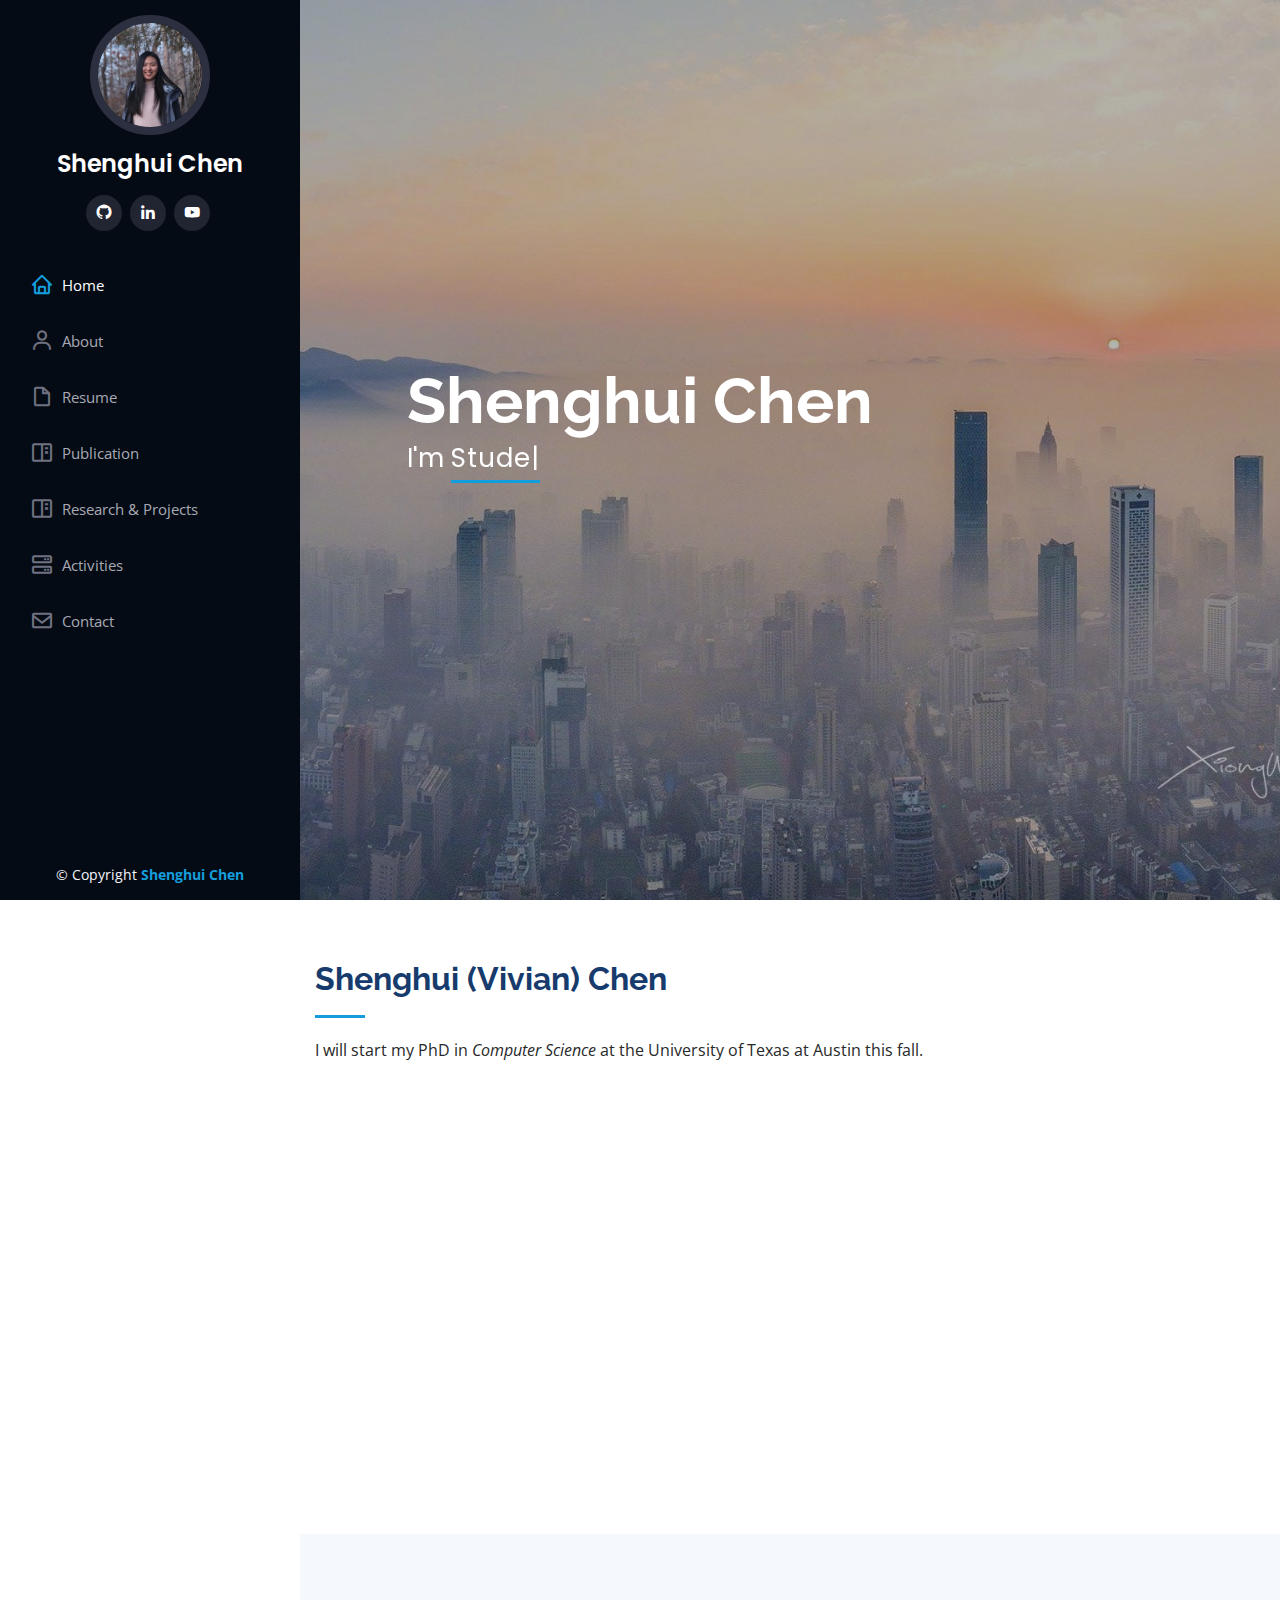
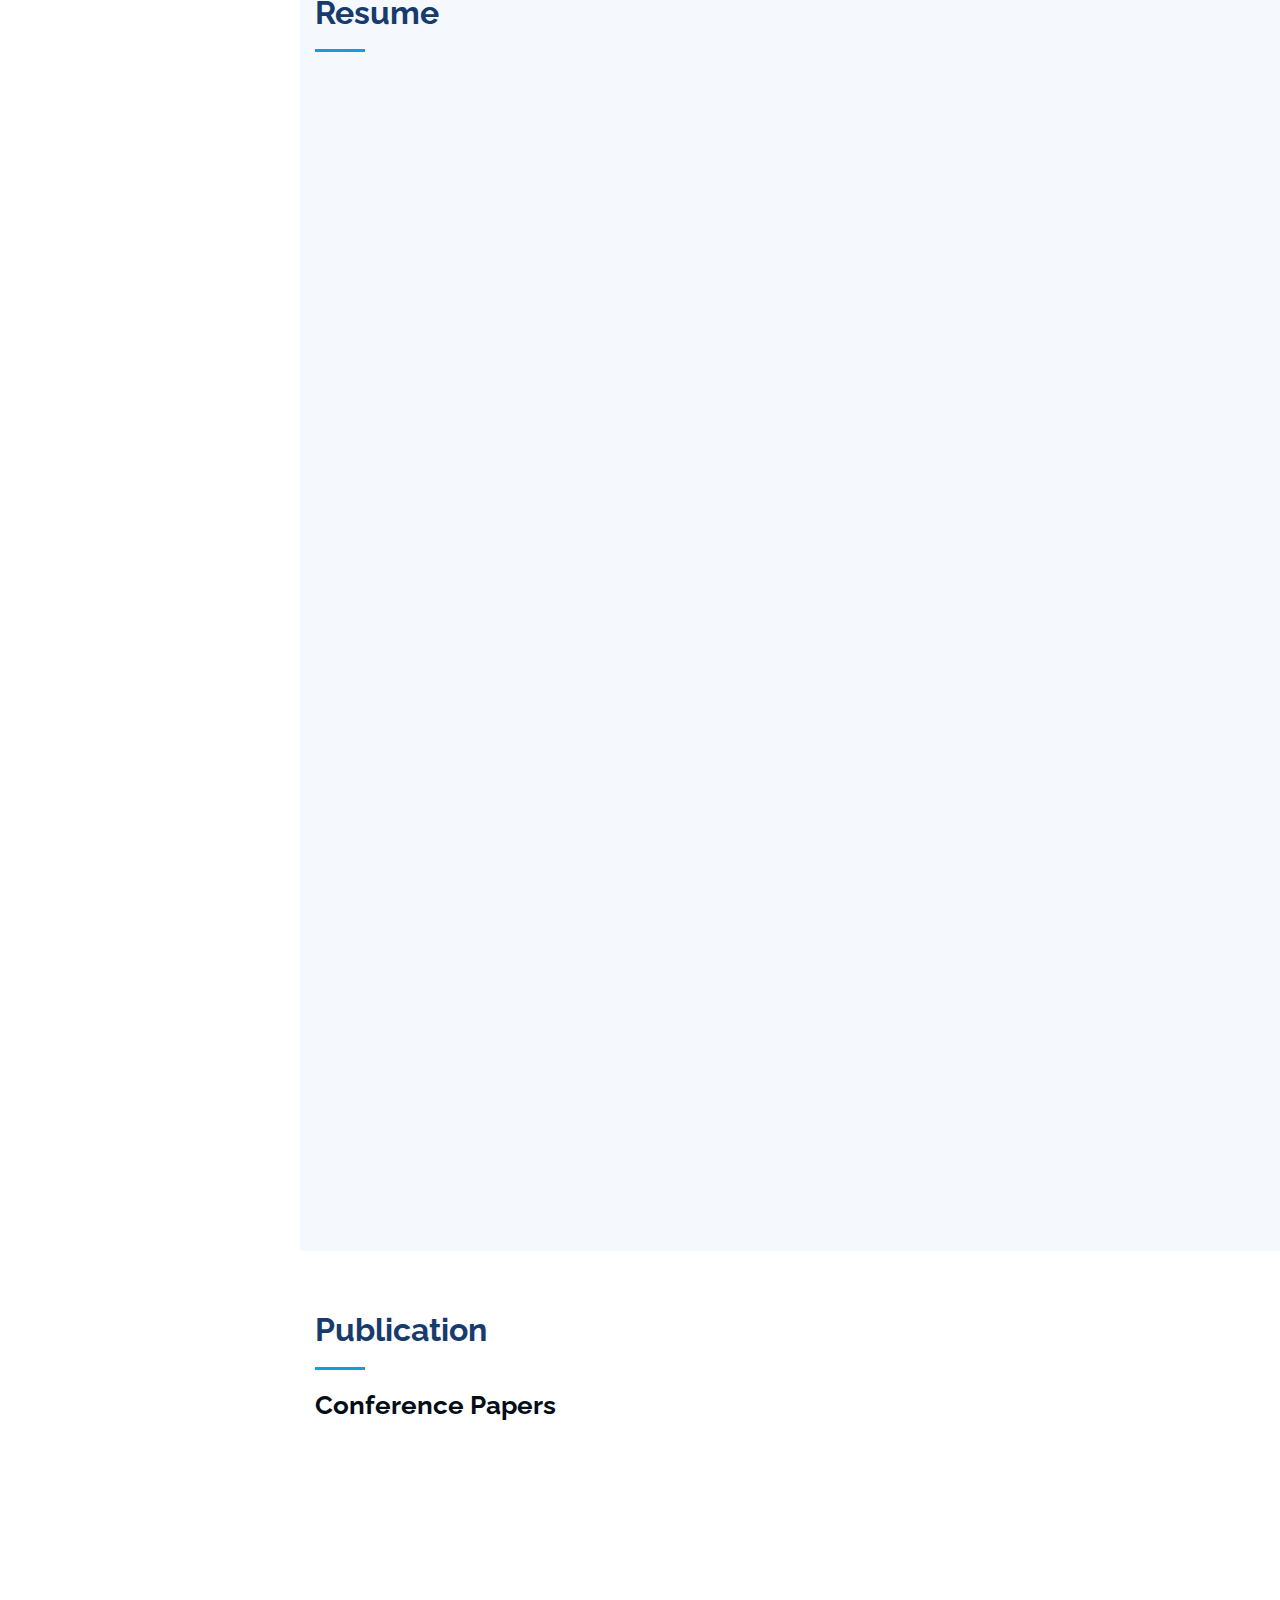
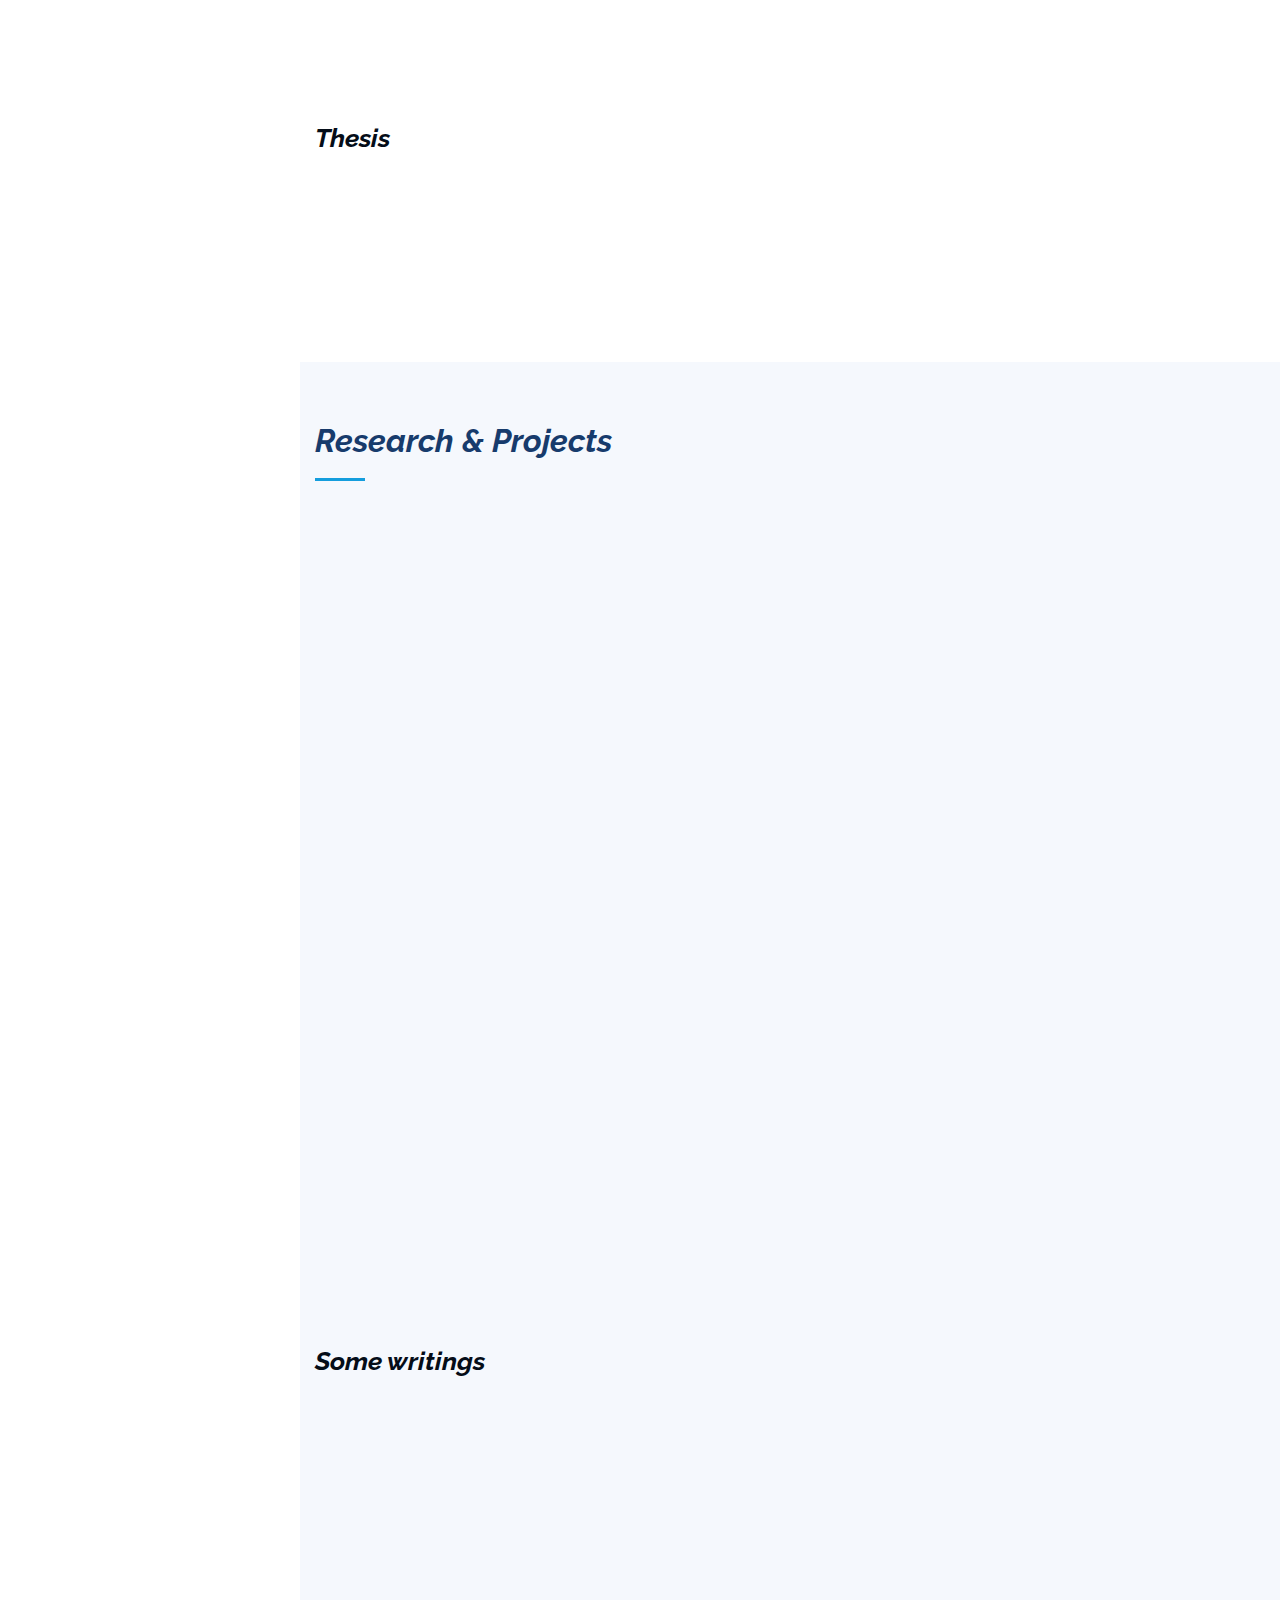
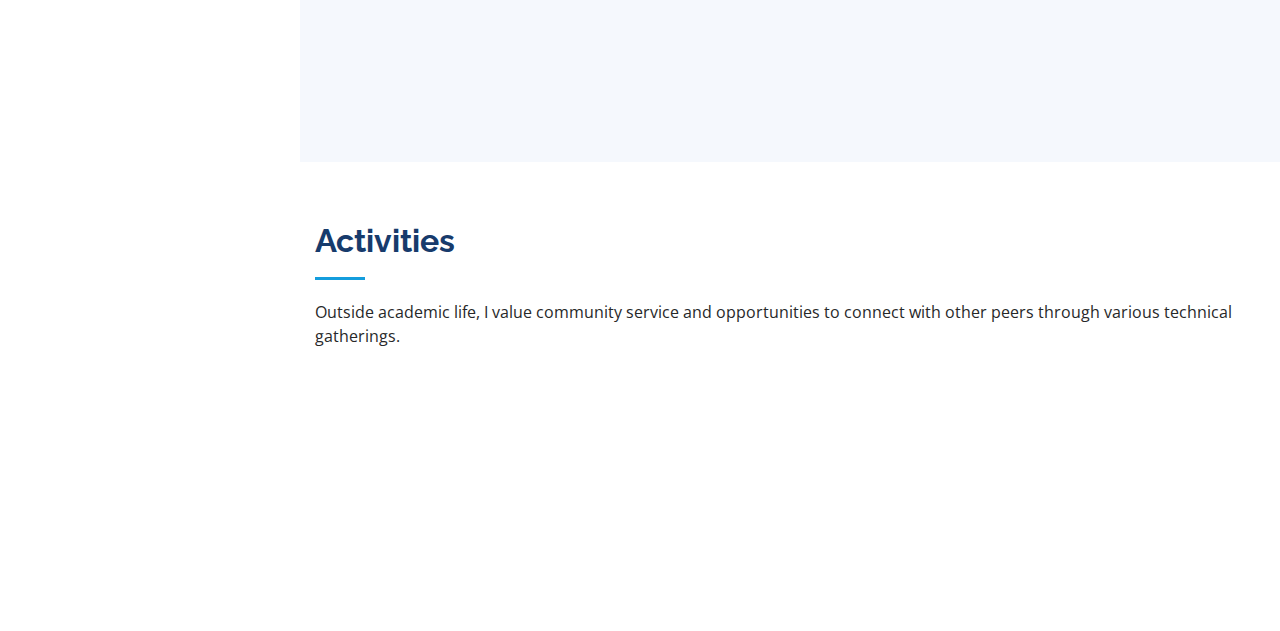
==== commit afb21109: "updated info 2021-06-30" ====
--- a/index.html
+++ b/index.html
@@ -87,7 +87,7 @@
 
         <div class="section-title">
           <h2>Shenghui (Vivian) Chen</h2>
-          <p>I am a fourth-year student majoring in <em>Computer Science</em> and <em>Mathematics</em> at the University of Virginia.</p>
+          <p>I will start my PhD in <em>Computer Science</em> at the University of Texas at Austin this fall.</p>
         </div>
 
         <div class="row">
@@ -96,8 +96,9 @@
           </div>
           <div class="col-lg-8 pt-4 pt-lg-0 content" data-aos="fade-left">
             <p>
-              I have worked as a research assistant to <a href="https://www.cs.virginia.edu/~lufeng/">Prof. Lu Feng</a> at <a href="https://engineering.virginia.edu/link-lab">LinkLab</a>
-               since Fall 2018, publishing at IROS 2020, MASSW 2019, and under review at ICRA 2021.
+              I just graduated from the University of Virginia majoring in CS and Math.
+              There, I have worked as a research assistant to <a href="https://www.cs.virginia.edu/~lufeng/">Prof. Lu Feng</a> at <a href="https://engineering.virginia.edu/link-lab">LinkLab</a>
+               since Fall 2018, publishing at IROS 2020, MASSW 2019, and under review at FM 2021.
                I have also worked as a teaching assistant for CS 4710 Artifical Intelligence and APMA 2130 Ordinary Differential Equations.
             </p>
             <p>
@@ -108,9 +109,9 @@
             <!-- <div class="row"> -->
               <div class="col-lg-8">
                 <ul>
-                  <li><i class="icofont-rounded-right"></i> <strong>Email:</strong> sc9by@virginia.edu</li>
+                  <li><i class="icofont-rounded-right"></i> <strong>Email:</strong> shenghui.chen@utexas.edu</li>
                   <li><i class="icofont-rounded-right"></i> <strong>Phone:</strong> +1434 422 2058</li>
-                  <li><i class="icofont-rounded-right"></i> <strong>City:</strong> Charlottesville, VA</li>
+                  <li><i class="icofont-rounded-right"></i> <strong>City:</strong> Austin, TX</li>
                 </ul>
               </div>
             <!-- </div> -->
@@ -133,10 +134,16 @@
 
             <h3 class="resume-title">Education</h3>
             <div class="resume-item">
-              <h4>Bachelor of Computer Science &amp; Mathematics</h4>
-              <h5>2017 - Present</h5>
-              <p><em>University of Virginia, Charlottesville, VA</em></p>
-              <p>B.S. in Computer Science, B.A. in Mathematics (GPA 3.848)</p>
+              <h4>University of Texas at Austin</h4>
+              <h5>Beginning 2021 Fall</h5>
+              <p><em>Austin, TX</em></p>
+              <p>PhD in Computer Science</p>
+            </div>
+            <div class="resume-item">
+              <h4>University of Virginia</h4>
+              <h5>2017 - 2021</h5>
+              <p><em>Charlottesville, VA</em></p>
+              <p>B.S. with majors: Computer Science, Mathematics (GPA 3.848)</p>
             </div>
             <div class="resume-item">
               <h4>Global Technology Practice</h4>
@@ -147,7 +154,7 @@
             <h3 class="resume-title">Awards &amp; Honors</h3>
             <div class="resume-item">
               <h4>Honorable Mention for the CRA Outstanding Undergraduate Researcher Award</h4>
-              <h5>2021</h5>
+              <h5>Jan 2021</h5>
               <p>Announcement posted on Computing Research Association (CRA)'s website <a href="https://cra.org/about/awards/outstanding-undergraduate-researcher-award/">here</a>, and the Jan 2021 issue of <a href="https://cra.org/crn/">Computing Research News</a> will include an article on the awards.</p>
             </div>
             <div class="resume-item">
@@ -165,7 +172,7 @@
             <h3 class="resume-title">Experience</h3>
             <div class="resume-item">
               <h4>Research Assistant at LinkLab</h4>
-              <h5>2019 - Present</h5>
+              <h5>2019 - 2021</h5>
               <p><em>Charlottesville, VA </em></p>
               <ul>
                 <li>Conduct research under supervision of <a href="https://www.cs.virginia.edu/~lufeng/">Prof Lu Feng</a></li>
@@ -227,23 +234,35 @@
                       <a href="https://www.researchgate.net/publication/340552071_Performance_Modeling_and_Verification_of_Load_Balancing_in_Cloud_Systems_Using_Formal_Methods">[PDF]</a> <a href="https://ieeexplore.ieee.org/document/9059400">[DOI]</a> <a href="load_balancing.html">[Learn more]</a>
                 </li>
               </ul> -->
-              <div class="publication-item">
+              <!-- <div class="publication-item">
                 <h4>Towards Personalized Explanation of Robotic Planning via User Feedback</h4>
                 <p>Kayla Boggess, <strong>Shenghui Chen</strong>, and Lu Feng</p>
                 <p><em>IEEE International Conference on Robotics and Automation (ICRA), 2021 (under review)
                   <a href="https://arxiv.org/pdf/2011.00524">[PDF]</a><a href="personalized_explanation.html">[Learn more]</a></em></p>
+              </div> -->
+              <div class="publication-item">
+                <h4>Multi-Objective Controller Synthesis with Uncertain Human Preferences</h4>
+                <p><strong>Shenghui Chen</strong>, Kayla Boggess, Dave Parker, and Lu Feng</p>
+                <p><em>Formal Methods (FM), 2021 (under review)
+                  <a href="https://arxiv.org/pdf/2105.04662.pdf">[PDF]</a>
+                  <!-- <a href>[Learn more]</a></em> -->
+                </p>
               </div>
               <div class="publication-item">
                 <h4>Towards Transparent Robotic Planning via Contrastive Explanations</h4>
                 <p><strong>Shenghui Chen</strong>, Kayla Boggess, and Lu Feng</p>
                 <p><em>IEEE/RSJ International Conference on Intelligent Robots and Systems (IROS), 2020
-                  <a href="https://arxiv.org/pdf/2003.07425">[PDF]</a> <a href="contrastive_explanation.html">[Learn more]</a></em></p>
+                  <a href="https://arxiv.org/pdf/2003.07425">[PDF]</a>
+                  <a href="https://ieeexplore.ieee.org/document/9341773"> [DOI] </a>
+                  <a href="contrastive_explanation.html">[Learn more]</a></em></p>
               </div>
               <div class="publication-item">
                 <h4>Performance Modeling and Verification of Load Balancing in Cloud Systems Using Formal Methods</h4>
                 <p><strong>Shenghui Chen</strong>, Zhiming Fan, Haiying Shen, and Lu Feng</p>
                 <p><em>IEEE 16th International Conference on Mobile Ad Hoc and Sensor Systems Workshops (MASSW), 2019
-                  <a href="https://www.researchgate.net/publication/340552071_Performance_Modeling_and_Verification_of_Load_Balancing_in_Cloud_Systems_Using_Formal_Methods">[PDF]</a> <a href="https://ieeexplore.ieee.org/document/9059400">[DOI]</a> <a href="load_balancing.html">[Learn more]</a></em></p>
+                  <a href="https://www.researchgate.net/publication/340552071_Performance_Modeling_and_Verification_of_Load_Balancing_in_Cloud_Systems_Using_Formal_Methods">[PDF]</a>
+                  <a href="https://ieeexplore.ieee.org/document/9059400">[DOI]</a>
+                  <a href="load_balancing.html">[Learn more]</a></em></p>
               </div>
           </div>
 
